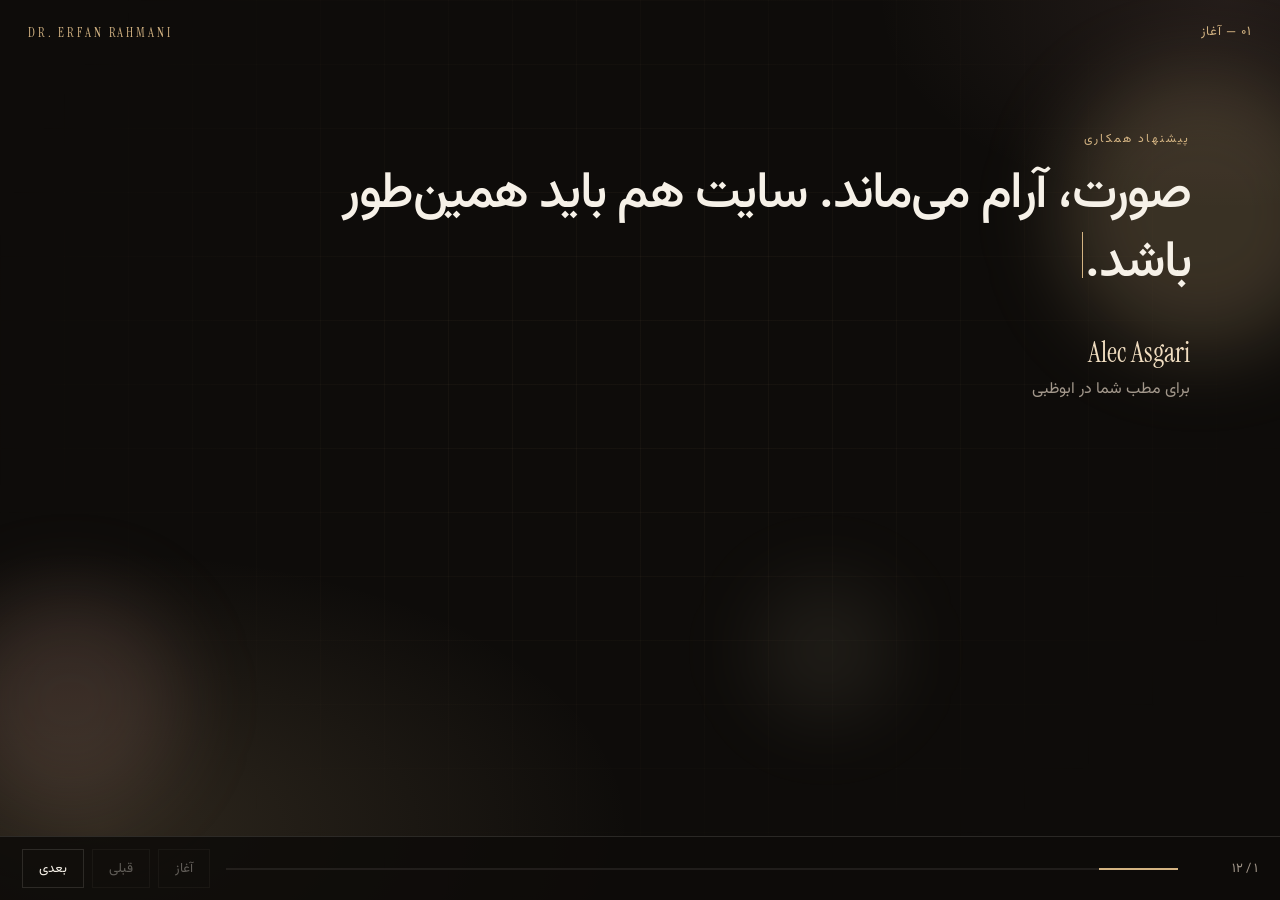
==== index.html @ 707d3f75 "Add the interactive proposal for Dr. Erfan Rahmani." ====
<!DOCTYPE html>
<html lang="fa" dir="rtl">
  <head>
    <meta charset="UTF-8" />
    <meta name="viewport" content="width=device-width, initial-scale=1, viewport-fit=cover" />
    <meta name="robots" content="noindex, nofollow" />
    <title>پیشنهاد همکاری — دکتر عرفان رحمانی</title>
    <link rel="preconnect" href="https://fonts.googleapis.com" />
    <link rel="preconnect" href="https://fonts.gstatic.com" crossorigin />
    <link
      href="https://fonts.googleapis.com/css2?family=Instrument+Serif&family=Vazirmatn:wght@400;500;600;700&display=swap"
      rel="stylesheet"
    />
    <link rel="stylesheet" href="./css/app.css?v=1" />
  </head>
  <body>
    <main id="deck" class="is-on">
      <div class="orbs" aria-hidden="true"><span></span><span></span><span></span></div>

      <header class="topbar">
        <div id="chapter">۰۱ — آغاز</div>
        <div class="wordmark latin">Dr. Erfan Rahmani</div>
      </header>

      <article class="slide is-active" data-kicker="۰۱ — آغاز">
        <div class="welcome">
          <p class="eyebrow rise">پیشنهاد همکاری</p>
          <h2
            data-type
            data-full="صورت، آرام می‌ماند. سایت هم باید همین‌طور باشد."
          ></h2>
          <p
            class="lede"
            data-type
            data-full="این نامه برای دکتر عرفان رحمانی است. پزشکی در ابوظبی که نتیجه را طبیعی می‌خواهد؛ چهره‌ای که هنوز مال خود بیمار است."
          ></p>
          <div class="sign rise">
            <p><span class="latin">Alec Asgari</span></p>
            <p>برای مطب شما در ابوظبی</p>
          </div>
        </div>
      </article>

      <article class="slide" data-kicker="۰۲ — شما">
        <div class="grid-2">
          <div>
            <p class="eyebrow rise">درک ما</p>
            <h2 class="rise">بیمار اول شخص را می‌بیند، بعد درمان را.</h2>
            <p class="lede rise">
              برند، نام خود شماست. اندولیفت، دقت دست، و نتیجه‌ای که اغراق ندارد.
              مخاطب ساکن ابوظبی است. انگلیسی می‌خواند، و خیلی‌ها دوست دارند عربی ببینند.
              هر دو باید حس کنند وارد مطب شده‌اند، نه یک فهرست درمان.
            </p>
          </div>
          <div class="portrait rise">
            <div class="portrait-ring" aria-hidden="true"></div>
            <div class="portrait-card">
              <span class="latin">Aesthetic Physician</span>
              <strong>ابوظبی</strong>
              <p>نتیجهٔ طبیعی، مشاورهٔ شخصی، و وقتی که بیمار آماده است.</p>
            </div>
          </div>
        </div>
      </article>

      <article class="slide" data-kicker="۰۳ — امروز">
        <p class="eyebrow rise">وضع امروز</p>
        <h2 class="rise">سایت از خود شما عقب است.</h2>
        <p class="lede rise">مطب‌تان آرام است. صفحهٔ اول این آرامش را منتقل نمی‌کند.</p>
        <div class="icon-row">
          <article class="icon-card rise">
            <div class="ico-well">
              <svg viewBox="0 0 24 24"><path d="M4 6h16M4 12h10M4 18h13"/></svg>
            </div>
            <h3>خواندن سخت است</h3>
            <p>نوشته‌ها روی زمینهٔ تیره گم می‌شوند. بیمار قبل از آنکه شما را بشناسد، خسته می‌شود.</p>
          </article>
          <article class="icon-card rise">
            <div class="ico-well">
              <svg viewBox="0 0 24 24"><path d="M12 3l2.1 4.3 4.7.7-3.4 3.3.8 4.7L12 13.8 7.8 16l.8-4.7L5.2 8l4.7-.7z"/></svg>
            </div>
            <h3>اعتماد دیر می‌آید</h3>
            <p>تحصیل، تجربه و عکس نتیجه در سایت هست، ولی در یک نگاه جمع نمی‌شود.</p>
          </article>
          <article class="icon-card rise">
            <div class="ico-well">
              <svg viewBox="0 0 24 24"><path d="M8 4h8v3a4 4 0 0 1-8 0z"/><path d="M6 20h12M8 11l-2 9M16 11l2 9"/></svg>
            </div>
            <h3>نوبت مسیر روشنی ندارد</h3>
            <p>تماس، واتساپ و فرم هر کدام جدا ایستاده‌اند. بیمار باید حدس بزند از کجا شروع کند.</p>
          </article>
        </div>
      </article>

      <article class="slide" data-kicker="۰۴ — سی ثانیه">
        <p class="eyebrow rise">مسیر بیمار</p>
        <h2 class="rise">سی ثانیهٔ اول باید به یک کار ختم شود.</h2>
        <p class="lede rise">دیدن شما، آرام شدن، و بعد یک راه روشن برای حرف زدن.</p>
        <ol class="journey">
          <li class="rise"><b>۰۱</b><span>چهره و نام شما</span></li>
          <li class="rise"><b>۰۲</b><span>حس دقت و نتیجهٔ طبیعی</span></li>
          <li class="rise"><b>۰۳</b><span>واتساپ یا فرم، هر کدام که راحت‌تر است</span></li>
        </ol>
      </article>

      <article class="slide" data-kicker="۰۵ — دو در">
        <div class="grid-2">
          <div>
            <p class="eyebrow rise">رزرو</p>
            <h2 class="rise">دو در، یک مقصد.</h2>
            <p class="lede rise">
              در ابوظبی بعضی‌ها همان لحظه در واتساپ می‌نویسند. بعضی‌ها فرم را ترجیح می‌دهند.
              هر دو می‌ماند. هر دو به شما می‌رسد. شماره یکی است.
            </p>
            <p class="phone latin rise">+971 50 911 7732</p>
          </div>
          <div class="chat-panel rise">
            <div class="chat-head"><span class="pulse"></span> واتساپ مطب</div>
            <div class="chat">
              <div class="bubble" data-chat data-full="سلام. برای مشاورهٔ اندولیفت وقت می‌خواهم."></div>
              <div class="bubble me" data-chat data-full="خوش آمدید. نزدیک‌ترین زمان را با شما هماهنگ می‌کنیم."></div>
            </div>
          </div>
        </div>
      </article>

      <article class="slide" data-kicker="۰۶ — حفظ">
        <p class="eyebrow rise">احتیاط</p>
        <h2 class="rise">آنچه گوگل از شما می‌شناسد، دست نمی‌خورد.</h2>
        <p class="lede rise">
          برای دیده شدن در جستجو هزینه شده است. آدرس صفحه‌ها، تیترها و متن درمان‌ها همان می‌مانند.
          ما اتاق را تازه می‌کنیم، تابلو را نه. اگر جایی لازم باشد کلمه‌ای عوض شود، فقط با تیم جستجوی شما.
        </p>
        <div class="keep">
          <div class="rise"><b>می‌ماند</b><span>آدرس‌ها، عنوان درمان‌ها، متن علمی صفحات</span></div>
          <div class="rise"><b>عوض می‌شود</b><span>حس صفحه، مسیر نوبت، عکس، و آرامش خواندن</span></div>
        </div>
      </article>

      <article class="slide" data-kicker="۰۷ — توجه">
        <p class="eyebrow rise">پکیج امضا</p>
        <h2 class="rise">وقت این پروژه کجا می‌رود.</h2>
        <p class="lede rise">این نمودار بیمار نیست. تقسیم توجه ما در پیشنهاد هجده‌هزار درهم است.</p>
        <div class="bars">
          <div class="bar-row rise">
            <span>آرامش صفحهٔ اول</span>
            <div class="track"><i style="--w: 32%"></i></div>
            <b>۳۲٪</b>
          </div>
          <div class="bar-row rise">
            <span>راه نوبت</span>
            <div class="track"><i style="--w: 26%"></i></div>
            <b>۲۶٪</b>
          </div>
          <div class="bar-row rise">
            <span>اعتماد و گالری</span>
            <div class="track"><i style="--w: 24%"></i></div>
            <b>۲۴٪</b>
          </div>
          <div class="bar-row rise">
            <span>عربیِ صفحات تصمیم</span>
            <div class="track"><i style="--w: 18%"></i></div>
            <b>۱۸٪</b>
          </div>
        </div>
      </article>

      <article class="slide" data-kicker="۰۸ — سه راه">
        <p class="eyebrow rise">انتخاب</p>
        <h2 class="rise">سه سطح. یکی را برای شما مناسب می‌دانیم.</h2>
        <div class="pkgs">
          <article class="pkg rise">
            <span class="pkg-name">حضور</span>
            <b class="latin" data-count="8000">۰</b>
            <small>درهم</small>
            <p>صفحه خوانا می‌شود و نوبت از همان نگاه اول شروع می‌شود. فقط انگلیسی. حدود دو هفته.</p>
          </article>
          <article class="pkg featured rise">
            <span class="pkg-flag">پیشنهاد ما</span>
            <span class="pkg-name">امضا</span>
            <b class="latin" data-count="18000">۰</b>
            <small>درهم</small>
            <p>برند شخصی شما، عربی برای جایی که بیمار تصمیم می‌گیرد، گالری، و راه روشن نوبت. چهار تا پنج هفته.</p>
          </article>
          <article class="pkg rise">
            <span class="pkg-name">مجموعه</span>
            <b class="latin" data-count="26000">۰</b>
            <small>درهم</small>
            <p>همان امضا، گسترده روی درمان‌های بیشتر و همراهی طولانی‌تر. هفت تا هشت هفته.</p>
          </article>
        </div>
      </article>

      <article class="slide" data-kicker="۰۹ — امضا">
        <p class="eyebrow rise">هجده هزار درهم</p>
        <h2 class="rise">در امضا، بیمار شما را کامل‌تر می‌بیند.</h2>
        <ul class="list">
          <li class="rise">صفحهٔ اول: صورت شما کنار یک دعوت آرام به مشاوره.</li>
          <li class="rise">صفحهٔ درباره، با همان اعتبارهایی که هست؛ فقط خوانا و در یک نگاه.</li>
          <li class="rise">گالری قبل و بعد، بزرگ، محترمانه، با یادآوری که نتیجه برای هر چهره فرق دارد.</li>
          <li class="rise">واتساپ با پیام آماده، و فرم نوبت. شمارهٔ واحد مطب.</li>
          <li class="rise">نسخهٔ عربی برای خانه، درباره، تماس، نوبت و گالری.</li>
          <li class="rise">ده درمان اصلی، با دعوت به مشاوره. متن علمی‌شان دست نمی‌خورد.</li>
        </ul>
      </article>

      <article class="slide" data-kicker="۱۰ — زمان">
        <p class="eyebrow rise">اگر امضا را انتخاب کنید</p>
        <h2 class="rise">چهار هفته، آرام و قابل دیدن.</h2>
        <ol class="weeks">
          <li class="rise"><b>هفتهٔ یک</b><span>حس کلی و صفحهٔ اول</span></li>
          <li class="rise"><b>هفتهٔ دو</b><span>نوبت، تماس، و نشانه‌های اعتماد</span></li>
          <li class="rise"><b>هفتهٔ سه</b><span>گالری و درمان‌های اصلی</span></li>
          <li class="rise"><b>هفتهٔ چهار</b><span>عربی، و مرور با خود شما</span></li>
        </ol>
        <p class="pay rise">پرداخت: چهل درصد در آغاز، چهل درصد وقتی صفحهٔ اول را پسندیدید، بیست درصد پیش از انتشار.</p>
      </article>

      <article class="slide" data-kicker="۱۱ — قدم بعد">
        <div class="close">
          <p class="eyebrow rise">قدم بعد</p>
          <h2
            data-type
            data-full="اگر موافقید، از صفحهٔ اول شروع می‌کنیم."
          ></h2>
          <p class="lede rise">
            برای بخش اعتماد، متن مجوز و آدرس دقیق ساختمان را شما می‌دهید تا کلمه‌ای از خودمان نسازیم.
            نسخهٔ عربی را هم پیش از آنکه در جستجو دیده شود، با تیم شما هماهنگ می‌کنیم.
          </p>
          <div class="sign rise">
            <p><span class="latin">Alec Asgari</span></p>
            <p>منتظر انتخاب شما میان حضور، امضا، یا مجموعه.</p>
          </div>
        </div>
      </article>

      <article class="slide slide-thanks" data-kicker="۱۲ — سپاس">
        <div class="thanks">
          <span class="orbit" aria-hidden="true"></span>
          <span class="orbit orbit-2" aria-hidden="true"></span>
          <div class="thanks-copy">
            <div class="wordmark latin">Dr. Erfan Rahmani</div>
            <h2>سپاس از وقتتان.</h2>
            <p class="lede">ابوظبی</p>
          </div>
        </div>
      </article>

      <div class="footer-bar">
        <span class="page-num" id="page-num">۱ / ۱۲</span>
        <div class="progress"><i id="progress-fill"></i></div>
        <div class="nav">
          <button type="button" id="home" aria-label="بازگشت به آغاز">آغاز</button>
          <button type="button" id="prev" aria-label="قبلی">قبلی</button>
          <button type="button" id="next" aria-label="بعدی">بعدی</button>
        </div>
      </div>
    </main>
    <script src="./js/app.js?v=1"></script>
  </body>
</html>
---- css/app.css ----
:root {
  --bg: #0e0c0a;
  --ink: #f6f1e8;
  --muted: #a3988c;
  --line: rgba(246, 241, 232, 0.12);
  --gold: #d4b483;
  --gold-2: #f0ddc0;
  --gold-dim: rgba(212, 180, 131, 0.16);
  --ease: cubic-bezier(0.22, 1, 0.36, 1);
}

* { box-sizing: border-box; }

html, body {
  margin: 0;
  height: 100%;
  height: 100dvh;
  overflow: hidden;
  background: var(--bg);
  color: var(--ink);
  font-family: Vazirmatn, system-ui, sans-serif;
  direction: rtl;
}

body {
  background:
    radial-gradient(880px 460px at 8% 92%, rgba(212, 180, 131, 0.16), transparent 60%),
    radial-gradient(640px 380px at 96% 0%, rgba(196, 148, 138, 0.12), transparent 55%),
    var(--bg);
}

body::before {
  content: "";
  position: fixed;
  inset: 0;
  pointer-events: none;
  background-image:
    linear-gradient(rgba(212, 180, 131, 0.045) 1px, transparent 1px),
    linear-gradient(90deg, rgba(212, 180, 131, 0.045) 1px, transparent 1px);
  background-size: 64px 64px;
  mask-image: radial-gradient(ellipse at 50% 40%, #000 20%, transparent 75%);
}

.latin {
  font-family: "Instrument Serif", Georgia, serif;
  direction: ltr;
  unicode-bidi: isolate;
  letter-spacing: 0;
}

.orbs { position: fixed; inset: 0; pointer-events: none; overflow: hidden; }
.orbs span {
  position: absolute;
  border-radius: 50%;
  filter: blur(40px);
  animation: float 16s var(--ease) infinite;
}
.orbs span:nth-child(1) { width: 280px; height: 280px; right: -60px; top: 8%; background: rgba(212, 180, 131, 0.22); }
.orbs span:nth-child(2) { width: 220px; height: 220px; left: -40px; bottom: 10%; background: rgba(196, 148, 138, 0.16); animation-delay: -6s; }
.orbs span:nth-child(3) { width: 140px; height: 140px; right: 30%; bottom: 20%; background: rgba(240, 221, 192, 0.08); animation-delay: -11s; }

@keyframes float {
  50% { transform: translateY(-22px) scale(1.05); }
}

.topbar, .footer-bar, .slide { position: relative; z-index: 1; }

.topbar {
  height: 64px;
  display: flex;
  align-items: center;
  justify-content: space-between;
  padding: 0 28px;
  color: var(--gold);
  font-size: 13px;
  letter-spacing: 0.08em;
}

.wordmark { letter-spacing: 0.22em; text-transform: uppercase; font-size: 13px; }

.slide {
  display: none;
  height: calc(100dvh - 128px);
  overflow: auto;
  padding: 12px 7vw 28px;
}

.slide.is-active { display: block; animation: enter 0.7s var(--ease); }

@keyframes enter {
  from { opacity: 0; transform: translateY(18px); }
  to { opacity: 1; transform: none; }
}

h2 {
  margin: 0 0 14px;
  font-family: Vazirmatn, sans-serif;
  font-weight: 500;
  font-size: clamp(28px, 4vw, 52px);
  line-height: 1.35;
  letter-spacing: -0.03em;
}

.lede { margin: 0; max-width: 46rem; color: var(--muted); font-size: 18px; line-height: 1.9; }
.eyebrow { margin: 0 0 12px; color: var(--gold); letter-spacing: 0.18em; font-size: 12px; }

.rise { opacity: 0; transform: translateY(16px); }
.slide.is-active .rise { animation: rise 0.8s var(--ease) forwards; }
.slide.is-active .rise:nth-child(2) { animation-delay: 0.08s; }
.slide.is-active .icon-card:nth-child(2),
.slide.is-active .pkg:nth-child(2),
.slide.is-active .weeks li:nth-child(2),
.slide.is-active .list li:nth-child(2),
.slide.is-active .journey li:nth-child(2) { animation-delay: 0.12s; }
.slide.is-active .icon-card:nth-child(3),
.slide.is-active .pkg:nth-child(3),
.slide.is-active .weeks li:nth-child(3),
.slide.is-active .list li:nth-child(3),
.slide.is-active .journey li:nth-child(3),
.slide.is-active .bar-row:nth-child(3) { animation-delay: 0.22s; }
.slide.is-active .list li:nth-child(4),
.slide.is-active .weeks li:nth-child(4),
.slide.is-active .bar-row:nth-child(4) { animation-delay: 0.32s; }
.slide.is-active .list li:nth-child(5) { animation-delay: 0.4s; }
.slide.is-active .list li:nth-child(6) { animation-delay: 0.48s; }

@keyframes rise {
  to { opacity: 1; transform: none; }
}

.is-typing::after {
  content: "";
  display: inline-block;
  width: 1px;
  height: 0.9em;
  margin-right: 2px;
  background: var(--gold);
  animation: blink 0.9s steps(1) infinite;
  vertical-align: -2px;
}

@keyframes blink { 50% { opacity: 0; } }

.welcome, .close { max-width: 920px; padding-top: 6vh; }
.sign { margin-top: 36px; color: var(--muted); }
.sign p { margin: 0 0 6px; }
.sign .latin { color: var(--gold-2); font-size: 28px; }

.grid-2 {
  display: grid;
  grid-template-columns: 1.2fr 0.8fr;
  gap: 48px;
  align-items: center;
  min-height: 70%;
}

.portrait { position: relative; min-height: 320px; display: grid; place-items: center; }
.portrait-ring {
  position: absolute;
  width: 280px;
  height: 280px;
  border-radius: 50%;
  border: 1px solid rgba(212, 180, 131, 0.45);
  animation: spin 22s linear infinite;
}
.portrait-ring::after {
  content: "";
  position: absolute;
  inset: 18px;
  border-radius: 50%;
  border: 1px dashed rgba(212, 180, 131, 0.35);
}
@keyframes spin { to { transform: rotate(360deg); } }

.portrait-card {
  width: min(280px, 100%);
  padding: 28px;
  border: 1px solid var(--line);
  background: rgba(20, 16, 13, 0.72);
  text-align: center;
}
.portrait-card .latin { color: var(--gold); letter-spacing: 0.14em; font-size: 18px; }
.portrait-card strong { display: block; margin: 10px 0; font-size: 28px; font-weight: 500; }
.portrait-card p { margin: 0; color: var(--muted); line-height: 1.8; }

.icon-row, .pkgs {
  display: grid;
  grid-template-columns: repeat(3, 1fr);
  gap: 18px;
  margin-top: 28px;
}

.icon-card, .pkg {
  padding: 22px;
  border: 1px solid var(--line);
  background: rgba(255, 255, 255, 0.02);
  min-height: 210px;
}

.icon-card h3, .pkg p { margin: 10px 0 0; }
.icon-card p, .pkg p { color: var(--muted); line-height: 1.8; font-size: 15px; }

.ico-well {
  width: 46px;
  height: 46px;
  display: grid;
  place-items: center;
  border-radius: 50%;
  background: var(--gold-dim);
  animation: pulse-soft 3.6s var(--ease) infinite;
}
.ico-well svg { width: 22px; height: 22px; fill: none; stroke: var(--gold-2); stroke-width: 1.4; }

@keyframes pulse-soft {
  50% { transform: translateY(-4px); }
}

.journey, .weeks {
  list-style: none;
  margin: 36px 0 0;
  padding: 0;
  display: grid;
  gap: 16px;
}
.journey { grid-template-columns: repeat(3, 1fr); }
.journey li, .weeks li {
  display: flex;
  gap: 16px;
  align-items: center;
  padding: 18px 0;
  border-top: 1px solid var(--line);
}
.journey b, .weeks b { color: var(--gold); font-weight: 500; min-width: 5.5rem; }
.weeks { max-width: 640px; }
.pay { margin-top: 28px; color: var(--gold-2); }

.phone {
  margin-top: 28px;
  font-size: clamp(32px, 4vw, 48px);
  color: var(--gold-2);
}

.chat-panel {
  border: 1px solid var(--line);
  background: rgba(16, 13, 11, 0.8);
  padding: 18px;
  min-height: 280px;
}
.chat-head { display: flex; gap: 8px; align-items: center; color: var(--gold); margin-bottom: 18px; }
.pulse {
  width: 8px; height: 8px; border-radius: 50%; background: #8fba8a;
  box-shadow: 0 0 0 0 rgba(143, 186, 138, 0.7);
  animation: ping 1.8s infinite;
}
@keyframes ping {
  70% { box-shadow: 0 0 0 8px transparent; }
}
.bubble {
  max-width: 90%;
  margin: 10px 0;
  padding: 12px 14px;
  border-radius: 14px 14px 4px 14px;
  background: rgba(246, 241, 232, 0.06);
  line-height: 1.7;
  opacity: 0;
}
.bubble.me { margin-right: auto; margin-left: 0; background: var(--gold-dim); border-radius: 14px 14px 14px 4px; }
.bubble.is-on { opacity: 1; }

.keep { display: grid; grid-template-columns: 1fr 1fr; gap: 18px; margin-top: 32px; }
.keep div { padding: 22px; border: 1px solid var(--line); }
.keep b { display: block; color: var(--gold); margin-bottom: 8px; }
.keep span { color: var(--muted); line-height: 1.8; }

.bars { margin-top: 28px; display: grid; gap: 16px; max-width: 760px; }
.bar-row { display: grid; grid-template-columns: 160px 1fr 52px; gap: 12px; align-items: center; }
.track { height: 3px; background: rgba(246, 241, 232, 0.08); }
.track i {
  display: block;
  height: 100%;
  width: 0;
  background: linear-gradient(90deg, var(--gold), var(--gold-2));
}
.slide.is-active .track i { width: var(--w); transition: width 1.2s var(--ease) 0.2s; }
.bar-row b { color: var(--gold-2); font-weight: 500; }

.pkg { position: relative; text-align: center; }
.pkg b { display: block; margin-top: 12px; font-size: 42px; font-weight: 400; color: var(--gold-2); }
.pkg small { color: var(--muted); }
.pkg-name { letter-spacing: 0.16em; color: var(--gold); font-size: 13px; }
.pkg.featured {
  border-color: rgba(212, 180, 131, 0.7);
  background: rgba(212, 180, 131, 0.06);
  transform: translateY(-8px);
}
.slide.is-active .pkg.featured { animation: rise 0.8s var(--ease) forwards, glow 3.4s var(--ease) 0.8s infinite; }
@keyframes glow {
  50% { box-shadow: 0 0 0 1px rgba(212, 180, 131, 0.35), 0 20px 60px rgba(212, 180, 131, 0.08); }
}
.pkg-flag {
  position: absolute;
  top: -12px;
  left: 50%;
  transform: translateX(-50%);
  background: var(--gold);
  color: #1a140e;
  font-size: 12px;
  padding: 4px 10px;
  letter-spacing: 0.08em;
}

.list { margin: 22px 0 0; padding: 0; list-style: none; max-width: 720px; }
.list li {
  padding: 14px 0 14px 0;
  border-bottom: 1px solid var(--line);
  line-height: 1.8;
}

.slide-thanks { display: none; }
.slide-thanks.is-active { display: grid; place-items: center; }
.thanks { position: relative; width: 280px; height: 280px; display: grid; place-items: center; text-align: center; }
.orbit {
  position: absolute;
  inset: 0;
  border-radius: 50%;
  border: 1px solid rgba(212, 180, 131, 0.45);
  animation: spin 18s linear infinite;
}
.orbit-2 { inset: 24px; animation-duration: 12s; animation-direction: reverse; border-style: dashed; }
.thanks h2 { font-family: "Instrument Serif", Georgia, serif; font-weight: 400; font-size: 48px; }

.footer-bar {
  position: fixed;
  left: 0; right: 0; bottom: 0;
  z-index: 5;
  height: 64px;
  display: grid;
  grid-template-columns: auto 1fr auto;
  gap: 16px;
  align-items: center;
  padding: 0 22px;
  background: rgba(14, 12, 10, 0.88);
  border-top: 1px solid var(--line);
}
.page-num { color: var(--muted); font-size: 13px; min-width: 64px; }
.progress { height: 2px; background: rgba(246, 241, 232, 0.08); }
.progress i { display: block; height: 100%; width: 0; background: var(--gold); transition: width 0.45s var(--ease); }
.nav { display: flex; gap: 8px; }
.nav button {
  appearance: none;
  border: 1px solid var(--line);
  background: transparent;
  color: var(--ink);
  font-family: inherit;
  padding: 8px 16px;
  cursor: pointer;
}
.nav button:hover:not(:disabled) { border-color: var(--gold); color: var(--gold-2); }
.nav button:disabled { opacity: 0.35; cursor: default; }

@media (max-width: 860px) {
  .slide { padding: 8px 20px 24px; }
  .grid-2, .icon-row, .pkgs, .journey, .keep, .bar-row { grid-template-columns: 1fr; }
  .pkg.featured, .slide.is-active .pkg.featured { transform: none; }
  .portrait { min-height: 240px; }
  h2 { font-size: 30px; }
  .bar-row b { justify-self: start; }
}

@media (prefers-reduced-motion: reduce) {
  *, *::before, *::after {
    animation: none !important;
    transition: none !important;
  }
  .rise { opacity: 1; transform: none; }
  .track i { width: var(--w); }
}
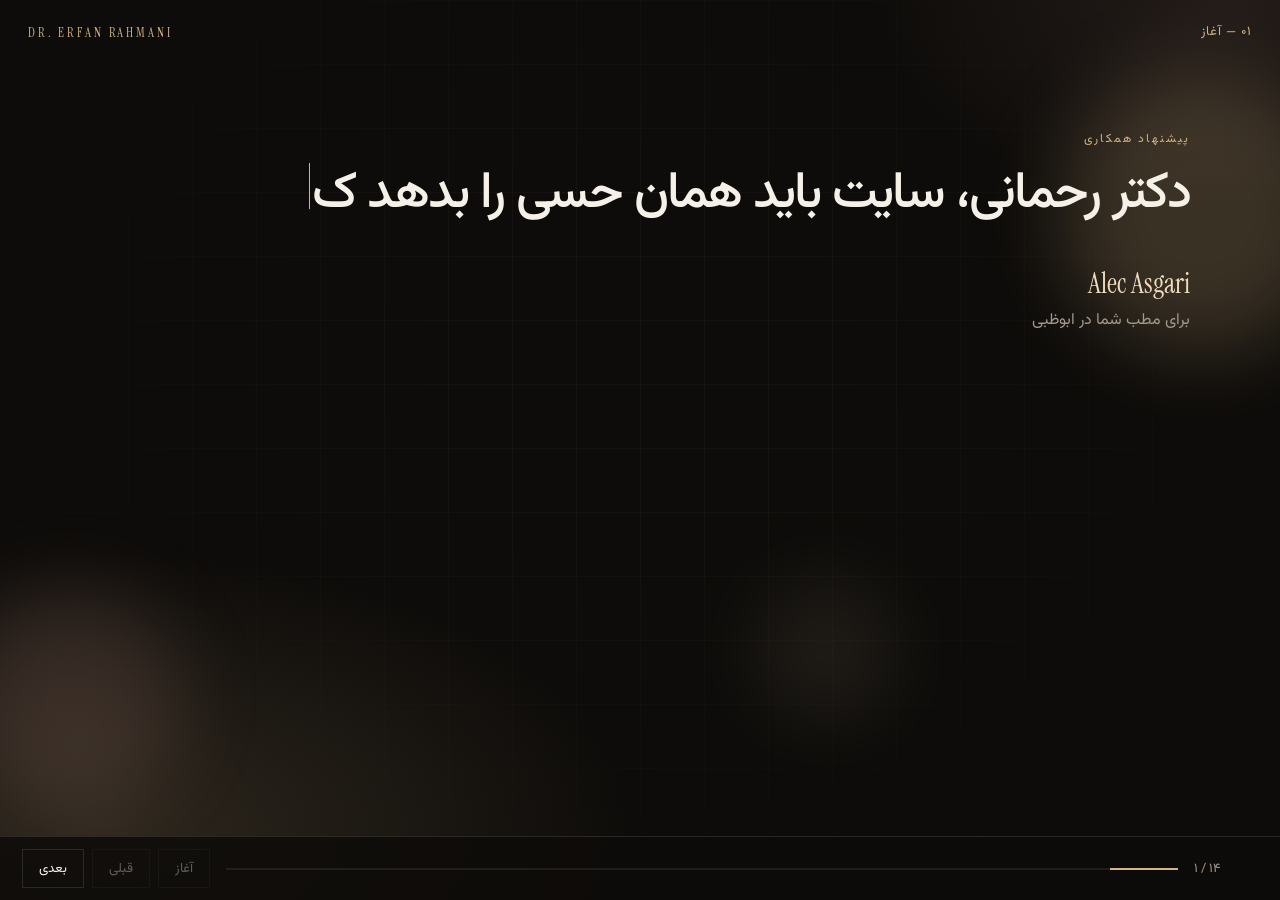
==== commit b53fa7a5: "Rewrite the proposal in plainer Persian and spell out each package." ====
--- a/index.html
+++ b/index.html
@@ -11,7 +11,7 @@
       href="https://fonts.googleapis.com/css2?family=Instrument+Serif&family=Vazirmatn:wght@400;500;600;700&display=swap"
       rel="stylesheet"
     />
-    <link rel="stylesheet" href="./css/app.css?v=1" />
+    <link rel="stylesheet" href="./css/app.css?v=3" />
   </head>
   <body>
     <main id="deck" class="is-on">
@@ -25,15 +25,8 @@
       <article class="slide is-active" data-kicker="۰۱ — آغاز">
         <div class="welcome">
           <p class="eyebrow rise">پیشنهاد همکاری</p>
-          <h2
-            data-type
-            data-full="صورت، آرام می‌ماند. سایت هم باید همین‌طور باشد."
-          ></h2>
-          <p
-            class="lede"
-            data-type
-            data-full="این نامه برای دکتر عرفان رحمانی است. پزشکی در ابوظبی که نتیجه را طبیعی می‌خواهد؛ چهره‌ای که هنوز مال خود بیمار است."
-          ></p>
+          <h2 data-type data-full="دکتر رحمانی، سایت باید همان حسی را بدهد که بیمار در مطب می‌گیرد."></h2>
+          <p class="lede" data-type data-full="سایت را صفحه به صفحه دیدیم. کار می‌کند، ولی آرام و دقیق نیست. این پیشنهاد برای این است که بیمار شما را زود بشناسد و برای نوبت سردرگم نشود."></p>
           <div class="sign rise">
             <p><span class="latin">Alec Asgari</span></p>
             <p>برای مطب شما در ابوظبی</p>
@@ -41,191 +34,229 @@
         </div>
       </article>
 
-      <article class="slide" data-kicker="۰۲ — شما">
+      <article class="slide" data-kicker="۰۲ — خواندن">
+        <p class="eyebrow rise">مشکل اول</p>
+        <h2 class="rise">بیمار برای خواندن سایت باید زور بزند.</h2>
+        <p class="lede rise">
+          صفحهٔ اول زمینهٔ سیاه دارد و نوشته‌ها سرمه‌ای تیره هستند. اسم شما، توضیح کارتان، نظر بیماران و سؤال‌های پرتکرار تقریباً دیده نمی‌شوند. منوی بالا هم موقع پایین رفتن صفحه شفاف می‌شود و روی متن می‌افتد.
+        </p>
+        <div class="split rise">
+          <div><b>نتیجه برای بیمار</b><span>قبل از اینکه بفهمد شما که هستید، صفحه را می‌بندد.</span></div>
+          <div><b>کاری که می‌کنیم</b><span>نوشته را روشن و خوانا می‌کنیم، بدون اینکه جملهٔ صفحه‌ها را از نو بنویسیم.</span></div>
+        </div>
+      </article>
+
+      <article class="slide" data-kicker="۰۳ — حس سایت">
+        <p class="eyebrow rise">مشکل دوم</p>
+        <h2 class="rise">سایت شبیه مطب شما نیست.</h2>
+        <p class="lede rise">
+          خیلی از بخش‌ها از یک قالب آمادهٔ پزشکی آمده‌اند. آیکون درمان‌ها عمومی است و به کار شما ربطی ندارد. کنار عکس واقعی‌تان، عکس استوک سرنگ و صورت هم هست. اسم مطب، شماره و ایمیل هم یکدست نیستند.
+        </p>
+        <div class="icon-row">
+          <article class="icon-card rise">
+            <div class="ico-well"><svg viewBox="0 0 24 24"><circle cx="12" cy="12" r="8"/><path d="M12 8v4l3 2"/></svg></div>
+            <h3>قالب آماده</h3>
+            <p>بیمار فرق شما را با یک کلینیک عمومی نمی‌فهمد.</p>
+          </article>
+          <article class="icon-card rise">
+            <div class="ico-well"><svg viewBox="0 0 24 24"><rect x="4" y="5" width="16" height="14" rx="2"/><path d="M8 10h8M8 14h5"/></svg></div>
+            <h3>عکس‌های قاطی</h3>
+            <p>عکس خودتان هست، ولی کنارش تصویر آمادهٔ اینترنت هم هست.</p>
+          </article>
+          <article class="icon-card rise">
+            <div class="ico-well"><svg viewBox="0 0 24 24"><path d="M12 12a4 4 0 1 0-4-4 4 4 0 0 0 4 4z"/><path d="M4 20c1.5-3.2 4-5 8-5s6.5 1.8 8 5"/></svg></div>
+            <h3>یک نام، یک شماره</h3>
+            <p>برند باید فقط نام شما باشد، با همان شمارهٔ مطب.</p>
+          </article>
+        </div>
+      </article>
+
+      <article class="slide" data-kicker="۰۴ — نوبت">
+        <p class="eyebrow rise">مشکل سوم</p>
+        <h2 class="rise">گرفتن نوبت از چیزی که باید باشد سخت‌تر است.</h2>
+        <p class="lede rise">
+          دکمهٔ اصلی صفحهٔ اول «دربارهٔ ما» است، نه نوبت. فرمی که بالای صفحه است فقط اسم و شماره می‌گیرد و نمی‌پرسد بیمار برای چه درمانی آمده. روی موبایل دکمه‌های شناور روی صورت شما می‌افتند. بیمار باید حدس بزند از کجا شروع کند.
+        </p>
+        <ol class="journey">
+          <li class="rise"><b>الان</b><span>چند دکمه، چند مسیر، بدون اینکه معلوم باشد کدام مهم است.</span></li>
+          <li class="rise"><b>بعد</b><span>یک دعوت روشن به مشاوره، هم با فرم و هم با گفتگو.</span></li>
+        </ol>
+      </article>
+
+      <article class="slide" data-kicker="۰۵ — اعتماد">
+        <p class="eyebrow rise">مشکل چهارم</p>
+        <h2 class="rise">نتیجه و اعتماد، پشت صفحه گم شده‌اند.</h2>
+        <p class="lede rise">
+          عکس قبل و بعد کوچک است و بیشترشان از واتساپ آمده‌اند. نور و زاویه یکی نیست و توضیح کوتاهی کنارشان نیست که نتیجه برای هر چهره فرق دارد. سابقه و دقت شما در صفحهٔ درباره هست، ولی در نگاه اول جمع نمی‌شود. آدرس هم فقط نام محله است و نقشه ندارد.
+        </p>
+        <div class="split rise">
+          <div><b>بیمار می‌خواهد ببیند</b><span>کار واقعی شما، با عکس واضح و یک جملهٔ صادقانه.</span></div>
+          <div><b>الان می‌بیند</b><span>چند عکس کوچک، و اطلاعات مطب که پخش شده است.</span></div>
+        </div>
+      </article>
+
+      <article class="slide" data-kicker="۰۶ — سی ثانیه">
+        <p class="eyebrow rise">همان لحظهٔ اول</p>
+        <h2 class="rise">بیمار معمولاً با موبایل می‌آید و زیاد وقت نمی‌گذارد.</h2>
+        <p class="lede rise">
+          بین کار یا توی ماشین سایت را باز می‌کند. در همان نیم دقیقه سه چیز را می‌سنجد: این پزشک جدی است؟ نتیجه‌اش به من می‌خورد؟ الان می‌توانم با او حرف بزنم؟ اگر نوشته خوانا نباشد یا دکمهٔ اصلی دربارهٔ ما باشد، می‌رود سراغ کلینیک بعدی. صفحهٔ اول را برای همین نیم دقیقه می‌چینیم.
+        </p>
+        <ol class="journey">
+          <li class="rise"><b>۰۱</b><span>صورت و نام شما، واضح، بدون اینکه مجبور شود دنبالش بگردد.</span></li>
+          <li class="rise"><b>۰۲</b><span>یک جمله که بفهمد کار شما طبیعی است، نه یک تغییر اغراق‌شده.</span></li>
+          <li class="rise"><b>۰۳</b><span>یک راه مشخص برای حرف زدن: فرم سایت، یا ربات تلگرام.</span></li>
+        </ol>
+      </article>
+
+      <article class="slide" data-kicker="۰۷ — تلگرام">
         <div class="grid-2">
           <div>
-            <p class="eyebrow rise">درک ما</p>
-            <h2 class="rise">بیمار اول شخص را می‌بیند، بعد درمان را.</h2>
+            <p class="eyebrow rise">گفتگو با بیمار</p>
+            <h2 class="rise">یک ربات تلگرام می‌سازیم که بیمار بتواند با آن حرف بزند.</h2>
             <p class="lede rise">
-              برند، نام خود شماست. اندولیفت، دقت دست، و نتیجه‌ای که اغراق ندارد.
-              مخاطب ساکن ابوظبی است. انگلیسی می‌خواند، و خیلی‌ها دوست دارند عربی ببینند.
-              هر دو باید حس کنند وارد مطب شده‌اند، نه یک فهرست درمان.
+              بیمار درمان را می‌پرسد، اسمش را می‌گذارد و برای وقت پیام می‌دهد. گفتگو در یک جا می‌ماند، نه در چت شخصی. فرمی که روی سایت پر می‌شود هم همان لحظه به همین ربات می‌رسد و مشخصات بیمار خودکار ذخیره می‌شود تا پیگیری بعدی به حافظهٔ کسی وابسته نباشد.
             </p>
           </div>
-          <div class="portrait rise">
-            <div class="portrait-ring" aria-hidden="true"></div>
-            <div class="portrait-card">
-              <span class="latin">Aesthetic Physician</span>
-              <strong>ابوظبی</strong>
-              <p>نتیجهٔ طبیعی، مشاورهٔ شخصی، و وقتی که بیمار آماده است.</p>
+          <div class="chat-panel rise">
+            <div class="chat-head"><span class="pulse"></span> ربات مطب</div>
+            <div class="chat">
+              <div class="bubble" data-chat data-full="سلام. برای مشاورهٔ صورت وقت می‌خواهم."></div>
+              <div class="bubble me" data-chat data-full="خوش آمدید. اسم و شماره را بفرستید تا زمان را هماهنگ کنیم."></div>
+              <div class="bubble" data-chat data-full="سارا هستم. عصرها برایم بهتر است."></div>
             </div>
           </div>
         </div>
       </article>
 
-      <article class="slide" data-kicker="۰۳ — امروز">
-        <p class="eyebrow rise">وضع امروز</p>
-        <h2 class="rise">سایت از خود شما عقب است.</h2>
-        <p class="lede rise">مطب‌تان آرام است. صفحهٔ اول این آرامش را منتقل نمی‌کند.</p>
+      <article class="slide" data-kicker="۰۸ — پایهٔ کار">
+        <p class="eyebrow rise">در هر سه بسته</p>
+        <h2 class="rise">پایهٔ کار در هر سه بسته یکی است.</h2>
+        <p class="lede rise">فرق بسته‌ها در زبان، گفتگوی خودکار و مدت همراهی است. خود سایت در هر سه بسته همین‌قدر مرتب می‌شود.</p>
         <div class="icon-row">
           <article class="icon-card rise">
-            <div class="ico-well">
-              <svg viewBox="0 0 24 24"><path d="M4 6h16M4 12h10M4 18h13"/></svg>
-            </div>
-            <h3>خواندن سخت است</h3>
-            <p>نوشته‌ها روی زمینهٔ تیره گم می‌شوند. بیمار قبل از آنکه شما را بشناسد، خسته می‌شود.</p>
-          </article>
-          <article class="icon-card rise">
-            <div class="ico-well">
-              <svg viewBox="0 0 24 24"><path d="M12 3l2.1 4.3 4.7.7-3.4 3.3.8 4.7L12 13.8 7.8 16l.8-4.7L5.2 8l4.7-.7z"/></svg>
-            </div>
-            <h3>اعتماد دیر می‌آید</h3>
-            <p>تحصیل، تجربه و عکس نتیجه در سایت هست، ولی در یک نگاه جمع نمی‌شود.</p>
-          </article>
-          <article class="icon-card rise">
-            <div class="ico-well">
-              <svg viewBox="0 0 24 24"><path d="M8 4h8v3a4 4 0 0 1-8 0z"/><path d="M6 20h12M8 11l-2 9M16 11l2 9"/></svg>
-            </div>
-            <h3>نوبت مسیر روشنی ندارد</h3>
-            <p>تماس، واتساپ و فرم هر کدام جدا ایستاده‌اند. بیمار باید حدس بزند از کجا شروع کند.</p>
-          </article>
-        </div>
-      </article>
-
-      <article class="slide" data-kicker="۰۴ — سی ثانیه">
-        <p class="eyebrow rise">مسیر بیمار</p>
-        <h2 class="rise">سی ثانیهٔ اول باید به یک کار ختم شود.</h2>
-        <p class="lede rise">دیدن شما، آرام شدن، و بعد یک راه روشن برای حرف زدن.</p>
-        <ol class="journey">
-          <li class="rise"><b>۰۱</b><span>چهره و نام شما</span></li>
-          <li class="rise"><b>۰۲</b><span>حس دقت و نتیجهٔ طبیعی</span></li>
-          <li class="rise"><b>۰۳</b><span>واتساپ یا فرم، هر کدام که راحت‌تر است</span></li>
-        </ol>
-      </article>
-
-      <article class="slide" data-kicker="۰۵ — دو در">
-        <div class="grid-2">
-          <div>
-            <p class="eyebrow rise">رزرو</p>
-            <h2 class="rise">دو در، یک مقصد.</h2>
-            <p class="lede rise">
-              در ابوظبی بعضی‌ها همان لحظه در واتساپ می‌نویسند. بعضی‌ها فرم را ترجیح می‌دهند.
-              هر دو می‌ماند. هر دو به شما می‌رسد. شماره یکی است.
-            </p>
-            <p class="phone latin rise">+971 50 911 7732</p>
-          </div>
-          <div class="chat-panel rise">
-            <div class="chat-head"><span class="pulse"></span> واتساپ مطب</div>
-            <div class="chat">
-              <div class="bubble" data-chat data-full="سلام. برای مشاورهٔ اندولیفت وقت می‌خواهم."></div>
-              <div class="bubble me" data-chat data-full="خوش آمدید. نزدیک‌ترین زمان را با شما هماهنگ می‌کنیم."></div>
-            </div>
-          </div>
-        </div>
-      </article>
-
-      <article class="slide" data-kicker="۰۶ — حفظ">
-        <p class="eyebrow rise">احتیاط</p>
-        <h2 class="rise">آنچه گوگل از شما می‌شناسد، دست نمی‌خورد.</h2>
-        <p class="lede rise">
-          برای دیده شدن در جستجو هزینه شده است. آدرس صفحه‌ها، تیترها و متن درمان‌ها همان می‌مانند.
-          ما اتاق را تازه می‌کنیم، تابلو را نه. اگر جایی لازم باشد کلمه‌ای عوض شود، فقط با تیم جستجوی شما.
-        </p>
-        <div class="keep">
-          <div class="rise"><b>می‌ماند</b><span>آدرس‌ها، عنوان درمان‌ها، متن علمی صفحات</span></div>
-          <div class="rise"><b>عوض می‌شود</b><span>حس صفحه، مسیر نوبت، عکس، و آرامش خواندن</span></div>
-        </div>
-      </article>
-
-      <article class="slide" data-kicker="۰۷ — توجه">
-        <p class="eyebrow rise">پکیج امضا</p>
-        <h2 class="rise">وقت این پروژه کجا می‌رود.</h2>
-        <p class="lede rise">این نمودار بیمار نیست. تقسیم توجه ما در پیشنهاد هجده‌هزار درهم است.</p>
-        <div class="bars">
-          <div class="bar-row rise">
-            <span>آرامش صفحهٔ اول</span>
-            <div class="track"><i style="--w: 32%"></i></div>
-            <b>۳۲٪</b>
-          </div>
-          <div class="bar-row rise">
-            <span>راه نوبت</span>
-            <div class="track"><i style="--w: 26%"></i></div>
-            <b>۲۶٪</b>
-          </div>
-          <div class="bar-row rise">
-            <span>اعتماد و گالری</span>
-            <div class="track"><i style="--w: 24%"></i></div>
-            <b>۲۴٪</b>
-          </div>
-          <div class="bar-row rise">
-            <span>عربیِ صفحات تصمیم</span>
-            <div class="track"><i style="--w: 18%"></i></div>
-            <b>۱۸٪</b>
-          </div>
-        </div>
-      </article>
-
-      <article class="slide" data-kicker="۰۸ — سه راه">
+            <div class="ico-well"><svg viewBox="0 0 24 24"><path d="M4 5h16v14H4z"/><path d="M4 9h16"/></svg></div>
+            <h3>صفحات اصلی</h3>
+            <p>خانه، درباره، تماس، نوبت و گالری از نو چیده می‌شوند تا خوانا و یکدست باشند.</p>
+          </article>
+          <article class="icon-card rise">
+            <div class="ico-well"><svg viewBox="0 0 24 24"><path d="M7 4h10v16H7z"/><path d="M10 8h4M10 12h4M10 16h3"/></svg></div>
+            <h3>قالب سرویس‌ها</h3>
+            <p>همهٔ صفحات درمان یک شکل می‌گیرند، با دعوت روشن به مشاوره.</p>
+          </article>
+          <article class="icon-card rise">
+            <div class="ico-well"><svg viewBox="0 0 24 24"><path d="M5 4h14v4H5zM5 10h14v10H5z"/></svg></div>
+            <h3>قالب بلاگ</h3>
+            <p>نوشته‌ها هم با همان حس مطب دیده می‌شوند، نه با یک قالب جدا.</p>
+          </article>
+        </div>
+      </article>
+
+      <article class="slide" data-kicker="۰۹ — سه بسته">
         <p class="eyebrow rise">انتخاب</p>
-        <h2 class="rise">سه سطح. یکی را برای شما مناسب می‌دانیم.</h2>
+        <h2 class="rise">سه بسته. پیشنهاد ما وسطی است.</h2>
         <div class="pkgs">
           <article class="pkg rise">
             <span class="pkg-name">حضور</span>
             <b class="latin" data-count="8000">۰</b>
             <small>درهم</small>
-            <p>صفحه خوانا می‌شود و نوبت از همان نگاه اول شروع می‌شود. فقط انگلیسی. حدود دو هفته.</p>
+            <p>پایهٔ سایت، ربات تلگرام، ذخیرهٔ بیماران و سرعت بهتر. یک ماه همراهی رایگان، بعد ماهی ۷۵۰ درهم اگر بخواهید.</p>
           </article>
           <article class="pkg featured rise">
             <span class="pkg-flag">پیشنهاد ما</span>
             <span class="pkg-name">امضا</span>
             <b class="latin" data-count="18000">۰</b>
             <small>درهم</small>
-            <p>برند شخصی شما، عربی برای جایی که بیمار تصمیم می‌گیرد، گالری، و راه روشن نوبت. چهار تا پنج هفته.</p>
+            <p>همهٔ حضور، به‌علاوهٔ عربی صفحات اصلی، چت‌بات و واتساپ تجاری. سه ماه رایگان، بعد ماهی ۶۰۰ درهم.</p>
           </article>
           <article class="pkg rise">
             <span class="pkg-name">مجموعه</span>
             <b class="latin" data-count="26000">۰</b>
             <small>درهم</small>
-            <p>همان امضا، گسترده روی درمان‌های بیشتر و همراهی طولانی‌تر. هفت تا هشت هفته.</p>
-          </article>
-        </div>
-      </article>
-
-      <article class="slide" data-kicker="۰۹ — امضا">
-        <p class="eyebrow rise">هجده هزار درهم</p>
-        <h2 class="rise">در امضا، بیمار شما را کامل‌تر می‌بیند.</h2>
+            <p>همهٔ امضا، و عربیِ کل وبسایت. شش ماه رایگان، بعد ماهی ۵۰۰ درهم.</p>
+          </article>
+        </div>
+      </article>
+
+      <article class="slide slide-presence" data-kicker="۱۰ — حضور">
+        <div class="presence">
+          <div>
+            <p class="eyebrow rise">بستهٔ اول · ۸٬۰۰۰ درهم</p>
+            <h2 class="rise">حضور، برای اینکه سایت خوانا شود و هیچ بیماری گم نشود.</h2>
+            <p class="lede rise">صفحات اصلی، قالب سرویس‌ها و قالب بلاگ در این بسته هست. چیزی که این بسته را جدا می‌کند، نظم پیگیری و سرعت باز شدن سایت است.</p>
+          </div>
+          <div class="presence-price rise">
+            <span class="latin">8,000</span>
+            <small>درهم، یک بار</small>
+            <em>بعد از ماه اول، ماهی ۷۵۰ درهم، فقط اگر پشتیبانی را بخواهید.</em>
+          </div>
+        </div>
+        <div class="quad">
+          <article class="icon-card rise">
+            <div class="ico-well"><svg viewBox="0 0 24 24"><path d="M21 5L2 12.5l6 2 2 6 3.2-4.2L21 5z"/></svg></div>
+            <h3>فرم، مستقیم به تلگرام</h3>
+            <p>هر ثبت‌نامی که روی سایت انجام شود همان لحظه به ربات اختصاصی مطب می‌رسد.</p>
+          </article>
+          <article class="icon-card rise">
+            <div class="ico-well"><svg viewBox="0 0 24 24"><path d="M4 6h16v12H4z"/><path d="M8 10h8M8 14h5"/></svg></div>
+            <h3>فهرست بیماران</h3>
+            <p>اسم، شماره و درمان درخواستی خودکار ذخیره می‌شود تا پیگیری بعدی فراموش نشود.</p>
+          </article>
+          <article class="icon-card rise">
+            <div class="ico-well"><svg viewBox="0 0 24 24"><path d="M13 3L5 14h7l-1 7 8-11h-7z"/></svg></div>
+            <h3>سایت سریع‌تر</h3>
+            <p>عکس‌ها سبک می‌شوند و صفحه زودتر باز می‌شود، مخصوصاً روی موبایل.</p>
+          </article>
+          <article class="icon-card rise">
+            <div class="ico-well"><svg viewBox="0 0 24 24"><circle cx="12" cy="12" r="8"/><path d="M12 8v5l3 2"/></svg></div>
+            <h3>یک ماه کنار شما</h3>
+            <p>ماه اول پشتیبانی رایگان است. ادامه، فقط با درخواست خودتان و ماهی ۷۵۰ درهم.</p>
+          </article>
+        </div>
+        <div class="speed rise">
+          <span>باز شدن صفحه</span>
+          <div class="track"><i style="--w: 100%"></i></div>
+          <b>سبک‌تر</b>
+        </div>
+      </article>
+
+      <article class="slide" data-kicker="۱۱ — امضا">
+        <p class="eyebrow rise">بستهٔ دوم · ۱۸٬۰۰۰ درهم · پیشنهاد ما</p>
+        <h2 class="rise">امضا، برای بیماری که عربی حرف می‌زند و انتظار جواب سریع دارد.</h2>
+        <p class="lede rise">همهٔ کارهای بستهٔ حضور اینجاست. به‌علاوهٔ این‌ها:</p>
         <ul class="list">
-          <li class="rise">صفحهٔ اول: صورت شما کنار یک دعوت آرام به مشاوره.</li>
-          <li class="rise">صفحهٔ درباره، با همان اعتبارهایی که هست؛ فقط خوانا و در یک نگاه.</li>
-          <li class="rise">گالری قبل و بعد، بزرگ، محترمانه، با یادآوری که نتیجه برای هر چهره فرق دارد.</li>
-          <li class="rise">واتساپ با پیام آماده، و فرم نوبت. شمارهٔ واحد مطب.</li>
-          <li class="rise">نسخهٔ عربی برای خانه، درباره، تماس، نوبت و گالری.</li>
-          <li class="rise">ده درمان اصلی، با دعوت به مشاوره. متن علمی‌شان دست نمی‌خورد.</li>
+          <li class="rise">صفحات اصلی به عربی طراحی می‌شوند: خانه، درباره، تماس، نوبت و گالری. صفحات درمان و بلاگ انگلیسی می‌مانند.</li>
+          <li class="rise">یک چت‌بات هوش مصنوعی روی سایت می‌گذاریم تا سؤال سادهٔ بیمار را همان لحظه جواب بدهد و برای وقت راهنمایی کند.</li>
+          <li class="rise">واتساپ تجاری وصل می‌شود تا پیام و پیگیری، مثل برندهای معروف، خودکار برود. بیمار همان تجربه‌ای را می‌گیرد که از ارامکس، آمازون یا کرفور دیده است.</li>
+          <li class="rise">سه ماه پشتیبانی رایگان. بعد از آن، نگهداری ماهی ۶۰۰ درهم است.</li>
         </ul>
-      </article>
-
-      <article class="slide" data-kicker="۱۰ — زمان">
-        <p class="eyebrow rise">اگر امضا را انتخاب کنید</p>
-        <h2 class="rise">چهار هفته، آرام و قابل دیدن.</h2>
-        <ol class="weeks">
-          <li class="rise"><b>هفتهٔ یک</b><span>حس کلی و صفحهٔ اول</span></li>
-          <li class="rise"><b>هفتهٔ دو</b><span>نوبت، تماس، و نشانه‌های اعتماد</span></li>
-          <li class="rise"><b>هفتهٔ سه</b><span>گالری و درمان‌های اصلی</span></li>
-          <li class="rise"><b>هفتهٔ چهار</b><span>عربی، و مرور با خود شما</span></li>
-        </ol>
-        <p class="pay rise">پرداخت: چهل درصد در آغاز، چهل درصد وقتی صفحهٔ اول را پسندیدید، بیست درصد پیش از انتشار.</p>
-      </article>
-
-      <article class="slide" data-kicker="۱۱ — قدم بعد">
+        <div class="brands rise">
+          <span class="latin">Aramex</span>
+          <span class="latin">Amazon</span>
+          <span class="latin">Carrefour</span>
+        </div>
+      </article>
+
+      <article class="slide" data-kicker="۱۲ — مجموعه">
+        <p class="eyebrow rise">بستهٔ سوم · ۲۶٬۰۰۰ درهم</p>
+        <h2 class="rise">مجموعه، وقتی می‌خواهید کل سایت به عربی هم حرف بزند.</h2>
+        <p class="lede rise">همهٔ کارهای بستهٔ امضا اینجاست. فرق این بسته دو چیز است: زبان، و مدت همراهی.</p>
+        <div class="split">
+          <div class="rise"><b>عربیِ کامل</b><span>علاوه بر صفحات اصلی، درمان‌ها و نوشته‌های بلاگ هم نسخهٔ عربی می‌گیرند.</span></div>
+          <div class="rise"><b>شش ماه رایگان</b><span>بعد از این شش ماه، پشتیبانی ماهی ۵۰۰ درهم است. از دو بستهٔ دیگر سبک‌تر.</span></div>
+        </div>
+        <div class="bars">
+          <div class="bar-row rise"><span>حضور · ماه رایگان</span><div class="track"><i style="--w: 17%"></i></div><b>۱</b></div>
+          <div class="bar-row rise"><span>امضا · ماه رایگان</span><div class="track"><i style="--w: 50%"></i></div><b>۳</b></div>
+          <div class="bar-row rise"><span>مجموعه · ماه رایگان</span><div class="track"><i style="--w: 100%"></i></div><b>۶</b></div>
+        </div>
+      </article>
+
+      <article class="slide" data-kicker="۱۳ — قدم بعد">
         <div class="close">
           <p class="eyebrow rise">قدم بعد</p>
-          <h2
-            data-type
-            data-full="اگر موافقید، از صفحهٔ اول شروع می‌کنیم."
-          ></h2>
+          <h2 data-type data-full="اگر موافقید، از صفحهٔ اول و ربات تلگرام شروع می‌کنیم."></h2>
           <p class="lede rise">
-            برای بخش اعتماد، متن مجوز و آدرس دقیق ساختمان را شما می‌دهید تا کلمه‌ای از خودمان نسازیم.
-            نسخهٔ عربی را هم پیش از آنکه در جستجو دیده شود، با تیم شما هماهنگ می‌کنیم.
+            پیشنهاد ما بستهٔ امضا است. پرداخت را این‌طور می‌گذاریم: چهل درصد هنگام شروع، چهل درصد وقتی صفحهٔ اول را پسندیدید، و بیست درصد پیش از انتشار. برای آدرس دقیق و متن مجوز، نوشته را خودتان می‌دهید تا چیزی از طرف ما ساخته نشود.
           </p>
           <div class="sign rise">
             <p><span class="latin">Alec Asgari</span></p>
@@ -234,7 +265,7 @@
         </div>
       </article>
 
-      <article class="slide slide-thanks" data-kicker="۱۲ — سپاس">
+      <article class="slide slide-thanks" data-kicker="۱۴ — سپاس">
         <div class="thanks">
           <span class="orbit" aria-hidden="true"></span>
           <span class="orbit orbit-2" aria-hidden="true"></span>
@@ -247,7 +278,7 @@
       </article>
 
       <div class="footer-bar">
-        <span class="page-num" id="page-num">۱ / ۱۲</span>
+        <span class="page-num" id="page-num" dir="ltr">۱ / ۱۴</span>
         <div class="progress"><i id="progress-fill"></i></div>
         <div class="nav">
           <button type="button" id="home" aria-label="بازگشت به آغاز">آغاز</button>
@@ -256,6 +287,6 @@
         </div>
       </div>
     </main>
-    <script src="./js/app.js?v=1"></script>
+    <script src="./js/app.js?v=3"></script>
   </body>
 </html>
--- a/css/app.css
+++ b/css/app.css
@@ -123,6 +123,9 @@
 .slide.is-active .bar-row:nth-child(4) { animation-delay: 0.32s; }
 .slide.is-active .list li:nth-child(5) { animation-delay: 0.4s; }
 .slide.is-active .list li:nth-child(6) { animation-delay: 0.48s; }
+.slide.is-active .quad .icon-card:nth-child(2) { animation-delay: 0.12s; }
+.slide.is-active .quad .icon-card:nth-child(3) { animation-delay: 0.22s; }
+.slide.is-active .quad .icon-card:nth-child(4) { animation-delay: 0.32s; }
 
 @keyframes rise {
   to { opacity: 1; transform: none; }
@@ -273,7 +276,7 @@
 .keep span { color: var(--muted); line-height: 1.8; }
 
 .bars { margin-top: 28px; display: grid; gap: 16px; max-width: 760px; }
-.bar-row { display: grid; grid-template-columns: 160px 1fr 52px; gap: 12px; align-items: center; }
+.bar-row { display: grid; grid-template-columns: minmax(140px, 220px) 1fr 52px; gap: 12px; align-items: center; }
 .track { height: 3px; background: rgba(246, 241, 232, 0.08); }
 .track i {
   display: block;
@@ -329,6 +332,44 @@
 .orbit-2 { inset: 24px; animation-duration: 12s; animation-direction: reverse; border-style: dashed; }
 .thanks h2 { font-family: "Instrument Serif", Georgia, serif; font-weight: 400; font-size: 48px; }
 
+.split { display: grid; grid-template-columns: 1fr 1fr; gap: 18px; margin-top: 28px; }
+.split div { padding: 22px; border: 1px solid var(--line); background: rgba(255,255,255,0.02); }
+.split b { display: block; color: var(--gold); margin-bottom: 8px; font-weight: 500; }
+.split span { color: var(--muted); line-height: 1.8; }
+
+.journey { grid-template-columns: 1fr; }
+.journey li span { line-height: 1.8; color: var(--muted); }
+
+.quad { display: grid; grid-template-columns: 1fr 1fr; gap: 14px; margin-top: 22px; }
+.quad .icon-card { min-height: 0; }
+
+.presence {
+  display: grid;
+  grid-template-columns: 1.4fr 0.8fr;
+  gap: 28px;
+  align-items: end;
+}
+.presence-price {
+  border: 1px solid rgba(212, 180, 131, 0.55);
+  padding: 22px;
+  text-align: center;
+  background: rgba(212, 180, 131, 0.06);
+  animation: glow 3.6s var(--ease) infinite;
+}
+.presence-price .latin { display: block; font-size: 64px; color: var(--gold-2); line-height: 1; }
+.presence-price small { color: var(--gold); letter-spacing: 0.12em; }
+.presence-price em { display: block; margin-top: 12px; color: var(--muted); font-style: normal; line-height: 1.7; font-size: 14px; }
+
+.speed { display: grid; grid-template-columns: auto 1fr auto; gap: 12px; align-items: center; margin-top: 18px; color: var(--gold-2); }
+.speed .track { height: 4px; }
+
+.brands { display: flex; gap: 22px; margin-top: 22px; color: var(--gold); letter-spacing: 0.16em; font-size: 22px; }
+.brands span { animation: pulse-soft 4s var(--ease) infinite; }
+.brands span:nth-child(2) { animation-delay: -1.2s; }
+.brands span:nth-child(3) { animation-delay: -2.4s; }
+
+.slide-presence.is-active { animation: enter 0.7s var(--ease); }
+
 .footer-bar {
   position: fixed;
   left: 0; right: 0; bottom: 0;
@@ -342,7 +383,13 @@
   background: rgba(14, 12, 10, 0.88);
   border-top: 1px solid var(--line);
 }
-.page-num { color: var(--muted); font-size: 13px; min-width: 64px; }
+.page-num {
+  color: var(--muted);
+  font-size: 13px;
+  min-width: 64px;
+  direction: ltr;
+  unicode-bidi: isolate;
+}
 .progress { height: 2px; background: rgba(246, 241, 232, 0.08); }
 .progress i { display: block; height: 100%; width: 0; background: var(--gold); transition: width 0.45s var(--ease); }
 .nav { display: flex; gap: 8px; }
@@ -360,7 +407,8 @@
 
 @media (max-width: 860px) {
   .slide { padding: 8px 20px 24px; }
-  .grid-2, .icon-row, .pkgs, .journey, .keep, .bar-row { grid-template-columns: 1fr; }
+  .grid-2, .icon-row, .pkgs, .journey, .keep, .bar-row, .split, .quad, .presence, .speed { grid-template-columns: 1fr; }
+  .brands { flex-wrap: wrap; }
   .pkg.featured, .slide.is-active .pkg.featured { transform: none; }
   .portrait { min-height: 240px; }
   h2 { font-size: 30px; }
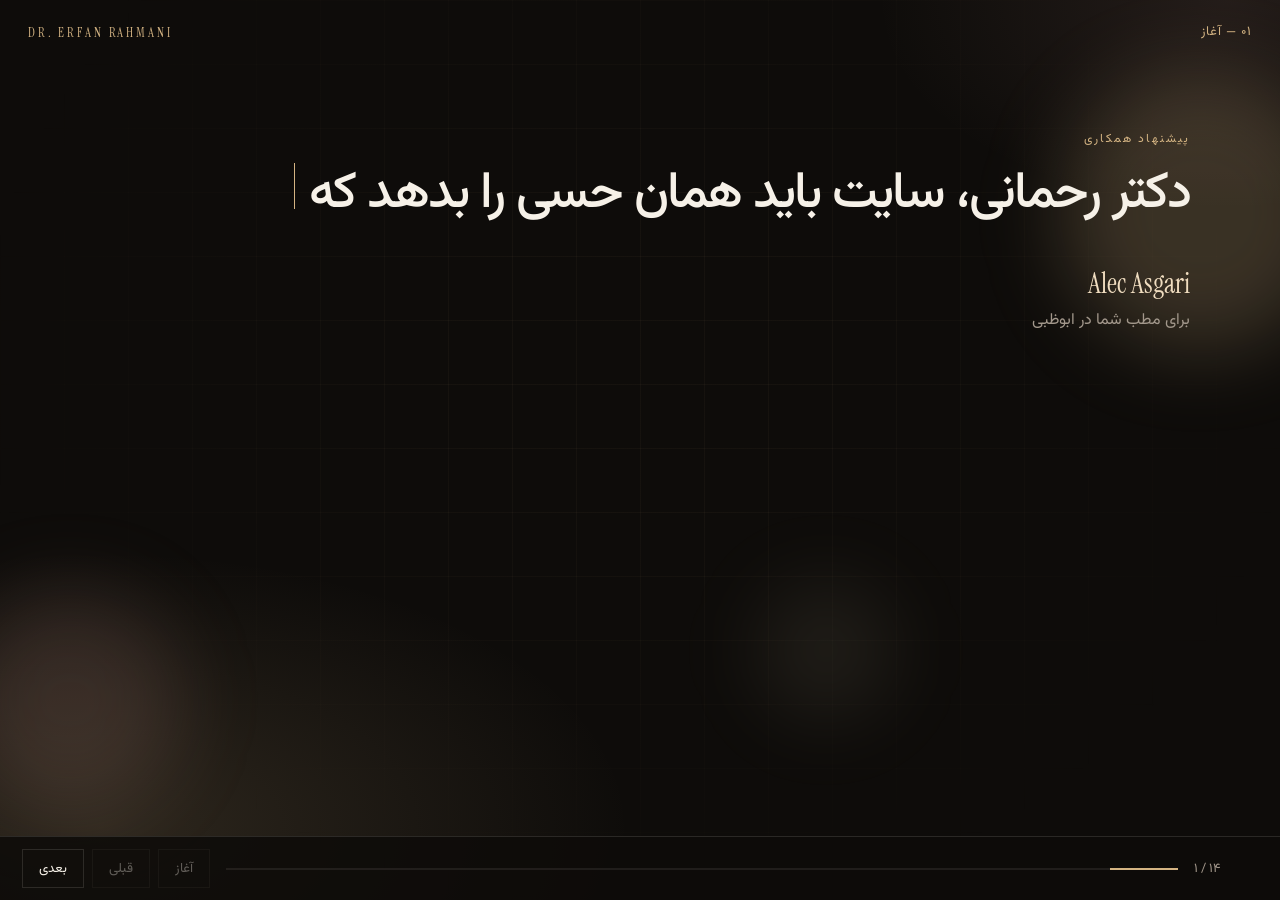
==== commit cbd9d6c3: "Add a share image and social title for the proposal." ====
--- a/index.html
+++ b/index.html
@@ -5,6 +5,31 @@
     <meta name="viewport" content="width=device-width, initial-scale=1, viewport-fit=cover" />
     <meta name="robots" content="noindex, nofollow" />
     <title>پیشنهاد همکاری — دکتر عرفان رحمانی</title>
+    <meta
+      name="description"
+      content="بازطراحی سایت مطب دکتر عرفان رحمانی در ابوظبی. سه بسته، تا بیمار شما را زود بشناسد و راحت نوبت بگیرد."
+    />
+    <meta property="og:type" content="website" />
+    <meta property="og:locale" content="fa_IR" />
+    <meta property="og:site_name" content="دکتر عرفان رحمانی" />
+    <meta property="og:url" content="https://alecasgari.github.io/dr-erfan-proposal/" />
+    <meta property="og:title" content="پیشنهاد همکاری — دکتر عرفان رحمانی" />
+    <meta
+      property="og:description"
+      content="بازطراحی سایت مطب در ابوظبی. سه بسته، تا بیمار شما را زود بشناسد و راحت نوبت بگیرد."
+    />
+    <meta property="og:image" content="https://alecasgari.github.io/dr-erfan-proposal/og.jpg" />
+    <meta property="og:image:type" content="image/jpeg" />
+    <meta property="og:image:width" content="1200" />
+    <meta property="og:image:height" content="630" />
+    <meta property="og:image:alt" content="دکتر عرفان رحمانی، پیشنهاد بازطراحی سایت مطب در ابوظبی" />
+    <meta name="twitter:card" content="summary_large_image" />
+    <meta name="twitter:title" content="پیشنهاد همکاری — دکتر عرفان رحمانی" />
+    <meta
+      name="twitter:description"
+      content="بازطراحی سایت مطب در ابوظبی. سه بسته، تا بیمار شما را زود بشناسد و راحت نوبت بگیرد."
+    />
+    <meta name="twitter:image" content="https://alecasgari.github.io/dr-erfan-proposal/og.jpg" />
     <link rel="preconnect" href="https://fonts.googleapis.com" />
     <link rel="preconnect" href="https://fonts.gstatic.com" crossorigin />
     <link
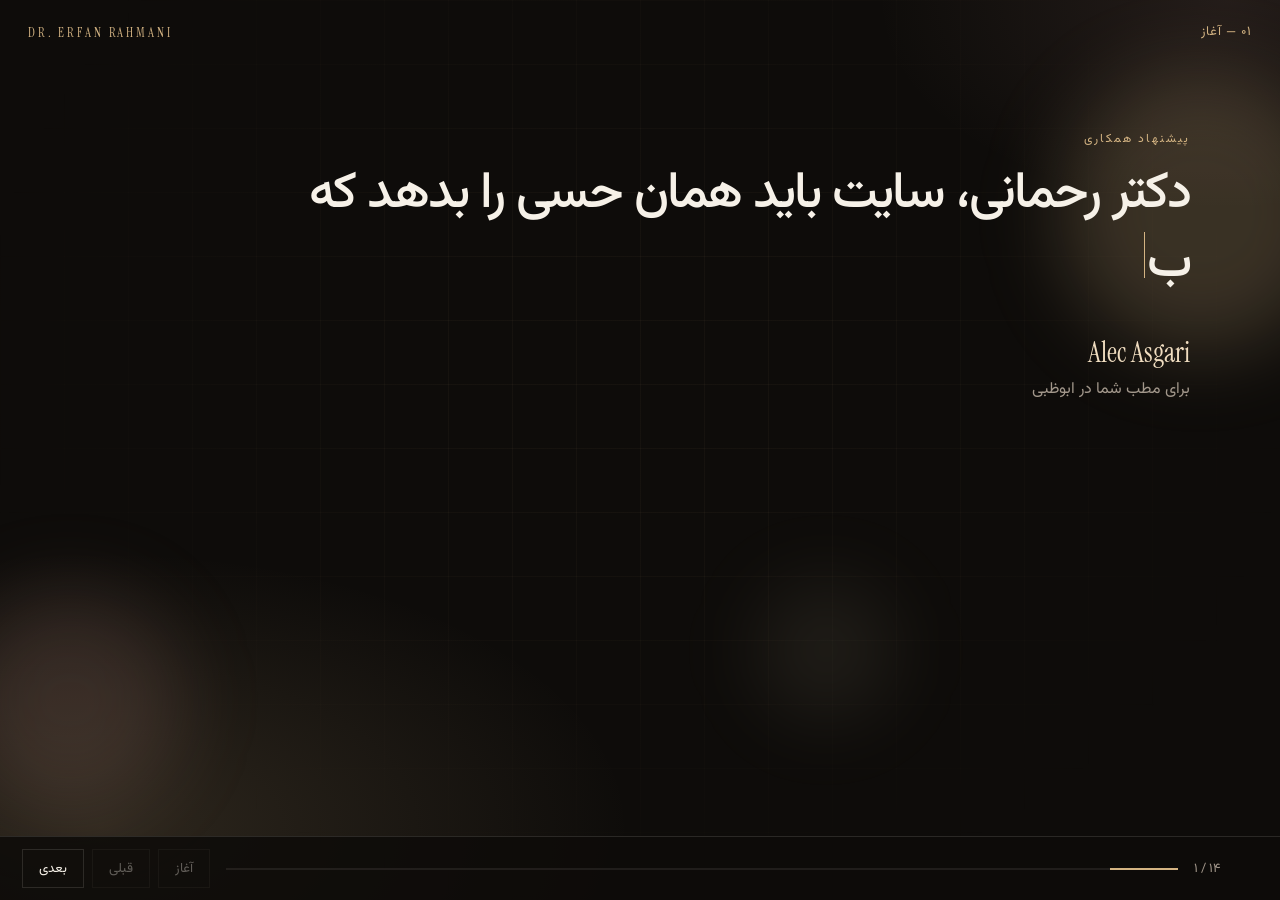
==== commit 991c48e9: "Revise the three packages and expand the design findings." ====
--- a/index.html
+++ b/index.html
@@ -61,63 +61,65 @@
 
       <article class="slide" data-kicker="۰۲ — خواندن">
         <p class="eyebrow rise">مشکل اول</p>
-        <h2 class="rise">بیمار برای خواندن سایت باید زور بزند.</h2>
-        <p class="lede rise">
-          صفحهٔ اول زمینهٔ سیاه دارد و نوشته‌ها سرمه‌ای تیره هستند. اسم شما، توضیح کارتان، نظر بیماران و سؤال‌های پرتکرار تقریباً دیده نمی‌شوند. منوی بالا هم موقع پایین رفتن صفحه شفاف می‌شود و روی متن می‌افتد.
-        </p>
-        <div class="split rise">
-          <div><b>نتیجه برای بیمار</b><span>قبل از اینکه بفهمد شما که هستید، صفحه را می‌بندد.</span></div>
-          <div><b>کاری که می‌کنیم</b><span>نوشته را روشن و خوانا می‌کنیم، بدون اینکه جملهٔ صفحه‌ها را از نو بنویسیم.</span></div>
-        </div>
+        <h2 class="rise">کاربر سایت به‌سختی می‌تواند متن‌ها را بخواند.</h2>
+        <p class="lede rise">کنتراست درست استفاده نشده. نوشتهٔ تیره روی زمینهٔ تیره نشسته و چشم آن را گم می‌کند.</p>
+        <ul class="list">
+          <li class="rise">صفحهٔ اول سیاه است و اسم شما و توضیح کارتان سرمه‌ای تیره است.</li>
+          <li class="rise">بخش «چرا ما»، آمار رضایت، و معرفی اندولیفت هم همین مشکل را دارند.</li>
+          <li class="rise">نظر بیماران و سؤال‌های پرتکرار پایین صفحه تقریباً دیده نمی‌شوند.</li>
+          <li class="rise">صفحهٔ درباره، زیر قسمت آبی، دوباره متن تیره روی سیاه دارد.</li>
+          <li class="rise">صفحهٔ پیشنهادها فقط یک تیتر دارد که خوانده نمی‌شود و بعدش فوتر است.</li>
+          <li class="rise">منوی بالا موقع اسکرول شفاف می‌شود و نوشتهٔ صفحه از پشت دکمه‌ها رد می‌شود.</li>
+        </ul>
       </article>
 
       <article class="slide" data-kicker="۰۳ — حس سایت">
         <p class="eyebrow rise">مشکل دوم</p>
         <h2 class="rise">سایت شبیه مطب شما نیست.</h2>
-        <p class="lede rise">
-          خیلی از بخش‌ها از یک قالب آمادهٔ پزشکی آمده‌اند. آیکون درمان‌ها عمومی است و به کار شما ربطی ندارد. کنار عکس واقعی‌تان، عکس استوک سرنگ و صورت هم هست. اسم مطب، شماره و ایمیل هم یکدست نیستند.
-        </p>
-        <div class="icon-row">
-          <article class="icon-card rise">
-            <div class="ico-well"><svg viewBox="0 0 24 24"><circle cx="12" cy="12" r="8"/><path d="M12 8v4l3 2"/></svg></div>
-            <h3>قالب آماده</h3>
-            <p>بیمار فرق شما را با یک کلینیک عمومی نمی‌فهمد.</p>
-          </article>
-          <article class="icon-card rise">
-            <div class="ico-well"><svg viewBox="0 0 24 24"><rect x="4" y="5" width="16" height="14" rx="2"/><path d="M8 10h8M8 14h5"/></svg></div>
-            <h3>عکس‌های قاطی</h3>
-            <p>عکس خودتان هست، ولی کنارش تصویر آمادهٔ اینترنت هم هست.</p>
-          </article>
-          <article class="icon-card rise">
-            <div class="ico-well"><svg viewBox="0 0 24 24"><path d="M12 12a4 4 0 1 0-4-4 4 4 0 0 0 4 4z"/><path d="M4 20c1.5-3.2 4-5 8-5s6.5 1.8 8 5"/></svg></div>
-            <h3>یک نام، یک شماره</h3>
-            <p>برند باید فقط نام شما باشد، با همان شمارهٔ مطب.</p>
-          </article>
-        </div>
+        <p class="lede rise">بیمار باید احساس کند وارد مطب شما شده، نه یک قالب آمادهٔ پزشکی.</p>
+        <ul class="list">
+          <li class="rise">آیکون درمان‌ها عمومی است؛ شکل مانیتور و ابزار، به اندولیفت و فیلر ربطی ندارد.</li>
+          <li class="rise">متن کارت‌ها تعریف دستگاه است، نه جمله‌ای که بیمار بفهمد این درمان برای او چیست.</li>
+          <li class="rise">دکمهٔ همهٔ کارت‌ها یک جملهٔ تکراری است: «اینجا کلیک کنید».</li>
+          <li class="rise">کنار عکس واقعی شما، عکس آمادهٔ سرنگ و صورت از اینترنت هم هست.</li>
+          <li class="rise">در یک جا اسکراب پزشکی هستید، در صفحهٔ نوبت کت رسمی. حس عکس‌ها یکی نیست.</li>
+          <li class="rise">لوگو یک نوشتهٔ ساده است، نه نشان مطب.</li>
+          <li class="rise">یک برچسب «فوریت دندان‌پزشکی» با شمارهٔ دیگری از قالب قبلی مانده است.</li>
+          <li class="rise">ایمیل یک جیمیل شخصی است و در نظرات، اسم مطب یکدست نیست.</li>
+          <li class="rise">منوی خدمات خیلی بلند است و بعضی گزینه‌ها به هیچ صفحه‌ای نمی‌روند.</li>
+        </ul>
       </article>
 
       <article class="slide" data-kicker="۰۴ — نوبت">
         <p class="eyebrow rise">مشکل سوم</p>
         <h2 class="rise">گرفتن نوبت از چیزی که باید باشد سخت‌تر است.</h2>
-        <p class="lede rise">
-          دکمهٔ اصلی صفحهٔ اول «دربارهٔ ما» است، نه نوبت. فرمی که بالای صفحه است فقط اسم و شماره می‌گیرد و نمی‌پرسد بیمار برای چه درمانی آمده. روی موبایل دکمه‌های شناور روی صورت شما می‌افتند. بیمار باید حدس بزند از کجا شروع کند.
-        </p>
-        <ol class="journey">
-          <li class="rise"><b>الان</b><span>چند دکمه، چند مسیر، بدون اینکه معلوم باشد کدام مهم است.</span></li>
-          <li class="rise"><b>بعد</b><span>یک دعوت روشن به مشاوره، هم با فرم و هم با گفتگو.</span></li>
-        </ol>
+        <p class="lede rise">بیمار آمادهٔ حرف زدن است، ولی سایت راه را روشن نکرده.</p>
+        <ul class="list">
+          <li class="rise">دکمهٔ اصلی صفحهٔ اول «دربارهٔ ما» است، نه گرفتن نوبت.</li>
+          <li class="rise">فرم بالای صفحه فقط اسم، ایمیل و شماره می‌گیرد و نمی‌پرسد بیمار برای چه آمده.</li>
+          <li class="rise">صفحهٔ نوبت تاریخ را به‌صورت متن خالی نشان می‌دهد، نه یک تقویم ساده.</li>
+          <li class="rise">روی موبایل دکمهٔ رزرو از منوی بالا حذف شده است.</li>
+          <li class="rise">دکمهٔ تماس و واتساپ روی عکس شما می‌افتند و صورت را می‌پوشانند.</li>
+          <li class="rise">دو دکمهٔ شناور جدا هستند و معلوم نیست بیمار کدام را بزند.</li>
+          <li class="rise">صفحات درمان تا پایین صفحه دکمهٔ نوبت داخل متن ندارند.</li>
+          <li class="rise">صفحهٔ پیشنهادها خالی است؛ بیمار اگر به آن برسد چیزی برای انتخاب نمی‌بیند.</li>
+        </ul>
       </article>
 
       <article class="slide" data-kicker="۰۵ — اعتماد">
         <p class="eyebrow rise">مشکل چهارم</p>
         <h2 class="rise">نتیجه و اعتماد، پشت صفحه گم شده‌اند.</h2>
-        <p class="lede rise">
-          عکس قبل و بعد کوچک است و بیشترشان از واتساپ آمده‌اند. نور و زاویه یکی نیست و توضیح کوتاهی کنارشان نیست که نتیجه برای هر چهره فرق دارد. سابقه و دقت شما در صفحهٔ درباره هست، ولی در نگاه اول جمع نمی‌شود. آدرس هم فقط نام محله است و نقشه ندارد.
-        </p>
-        <div class="split rise">
-          <div><b>بیمار می‌خواهد ببیند</b><span>کار واقعی شما، با عکس واضح و یک جملهٔ صادقانه.</span></div>
-          <div><b>الان می‌بیند</b><span>چند عکس کوچک، و اطلاعات مطب که پخش شده است.</span></div>
-        </div>
+        <p class="lede rise">اطلاعات خوب در سایت هست، ولی بیمار در نگاه اول آن‌ها را پیدا نمی‌کند.</p>
+        <ul class="list">
+          <li class="rise">عکس قبل و بعد کوچک است و بیشترشان مستقیم از واتساپ آمده‌اند.</li>
+          <li class="rise">نور و زاویهٔ قبل و بعد یکی نیست، برای همین مقایسه سخت می‌شود.</li>
+          <li class="rise">کنار عکس‌ها جمله‌ای نیست که بگوید نتیجه برای هر چهره فرق دارد.</li>
+          <li class="rise">گالری عددهایی مثل «بیست نفر تیم» نشان می‌دهد که با تصویر یک پزشک تنها جور نیست.</li>
+          <li class="rise">صفحهٔ درباره سابقه و دقت شما را خوب گفته، ولی پایین صفحه خوانا نیست و در خانه دیده نمی‌شود.</li>
+          <li class="rise">آدرس فقط نام محله است. نقشه، ساختمان و ساعت کاری کنار هم نیستند.</li>
+          <li class="rise">نظرها با تصویر پیش‌فرض‌اند و یکی از اسم‌ها شبیه نام یک سالن است، نه یک بیمار.</li>
+          <li class="rise">زیر نظرها لحن فروش کالا آمده، نه لحن مطب.</li>
+        </ul>
       </article>
 
       <article class="slide" data-kicker="۰۶ — سی ثانیه">
@@ -139,7 +141,7 @@
             <p class="eyebrow rise">گفتگو با بیمار</p>
             <h2 class="rise">یک ربات تلگرام می‌سازیم که بیمار بتواند با آن حرف بزند.</h2>
             <p class="lede rise">
-              بیمار درمان را می‌پرسد، اسمش را می‌گذارد و برای وقت پیام می‌دهد. گفتگو در یک جا می‌ماند، نه در چت شخصی. فرمی که روی سایت پر می‌شود هم همان لحظه به همین ربات می‌رسد و مشخصات بیمار خودکار ذخیره می‌شود تا پیگیری بعدی به حافظهٔ کسی وابسته نباشد.
+              بیمار درمان را می‌پرسد، اسمش را می‌گذارد و برای وقت پیام می‌دهد. گفتگو در یک جا می‌ماند، نه در چت شخصی. فرمی که روی سایت پر می‌شود هم همان لحظه به همین ربات می‌رسد و مشخصات بیمار خودکار ذخیره می‌شود تا پیگیری بعدی به حافظهٔ کسی وابسته نباشد. این بخش در بستهٔ امضا و مجموعه است.
             </p>
           </div>
           <div class="chat-panel rise">
@@ -154,24 +156,24 @@
       </article>
 
       <article class="slide" data-kicker="۰۸ — پایهٔ کار">
-        <p class="eyebrow rise">در هر سه بسته</p>
-        <h2 class="rise">پایهٔ کار در هر سه بسته یکی است.</h2>
-        <p class="lede rise">فرق بسته‌ها در زبان، گفتگوی خودکار و مدت همراهی است. خود سایت در هر سه بسته همین‌قدر مرتب می‌شود.</p>
+        <p class="eyebrow rise">کیفیت کار</p>
+        <h2 class="rise">دقت اجرا در هر سه بسته یکی است.</h2>
+        <p class="lede rise">صفحه‌ای که در بستهٔ اول طراحی می‌شود، همان قدر تمیز است که در بسته‌های بالاتر. فرق در تعداد صفحه‌ها و امکانات اضافه است، نه در کیفیت.</p>
         <div class="icon-row">
           <article class="icon-card rise">
             <div class="ico-well"><svg viewBox="0 0 24 24"><path d="M4 5h16v14H4z"/><path d="M4 9h16"/></svg></div>
-            <h3>صفحات اصلی</h3>
-            <p>خانه، درباره، تماس، نوبت و گالری از نو چیده می‌شوند تا خوانا و یکدست باشند.</p>
+            <h3>حضور</h3>
+            <p>فقط صفحات اصلی. درمان‌ها و نوشته‌های بلاگ به خاطر تعداد زیادشان در این بسته نمی‌آیند.</p>
           </article>
           <article class="icon-card rise">
             <div class="ico-well"><svg viewBox="0 0 24 24"><path d="M7 4h10v16H7z"/><path d="M10 8h4M10 12h4M10 16h3"/></svg></div>
-            <h3>قالب سرویس‌ها</h3>
-            <p>همهٔ صفحات درمان یک شکل می‌گیرند، با دعوت روشن به مشاوره.</p>
+            <h3>امضا</h3>
+            <p>کل سایت: صفحات اصلی، همهٔ سرویس‌ها، همهٔ بلاگ، فرم، ربات و پیگیری.</p>
           </article>
           <article class="icon-card rise">
             <div class="ico-well"><svg viewBox="0 0 24 24"><path d="M5 4h14v4H5zM5 10h14v10H5z"/></svg></div>
-            <h3>قالب بلاگ</h3>
-            <p>نوشته‌ها هم با همان حس مطب دیده می‌شوند، نه با یک قالب جدا.</p>
+            <h3>مجموعه</h3>
+            <p>همهٔ بستهٔ امضا، به‌علاوهٔ زبان عربی برای کل وبسایت.</p>
           </article>
         </div>
       </article>
@@ -182,22 +184,22 @@
         <div class="pkgs">
           <article class="pkg rise">
             <span class="pkg-name">حضور</span>
-            <b class="latin" data-count="8000">۰</b>
+            <b class="latin" data-count="1950">۰</b>
             <small>درهم</small>
-            <p>پایهٔ سایت، ربات تلگرام، ذخیرهٔ بیماران و سرعت بهتر. یک ماه همراهی رایگان، بعد ماهی ۷۵۰ درهم اگر بخواهید.</p>
+            <p>بازطراحی صفحات اصلی، با همان دقت بسته‌های بالاتر. سرویس‌ها و بلاگ در این بسته نمی‌آیند.</p>
           </article>
           <article class="pkg featured rise">
             <span class="pkg-flag">پیشنهاد ما</span>
             <span class="pkg-name">امضا</span>
-            <b class="latin" data-count="18000">۰</b>
+            <b class="latin" data-count="4150">۰</b>
             <small>درهم</small>
-            <p>همهٔ حضور، به‌علاوهٔ عربی صفحات اصلی، چت‌بات و واتساپ تجاری. سه ماه رایگان، بعد ماهی ۶۰۰ درهم.</p>
+            <p>کل سایت، ربات تلگرام، فرم، ذخیرهٔ بیماران، چت‌بات و واتساپ تجاری. بدون عربی.</p>
           </article>
           <article class="pkg rise">
             <span class="pkg-name">مجموعه</span>
-            <b class="latin" data-count="26000">۰</b>
+            <b class="latin" data-count="9650">۰</b>
             <small>درهم</small>
-            <p>همهٔ امضا، و عربیِ کل وبسایت. شش ماه رایگان، بعد ماهی ۵۰۰ درهم.</p>
+            <p>همهٔ بستهٔ امضا، و اضافه شدن زبان عربی به کل وبسایت.</p>
           </article>
         </div>
       </article>
@@ -205,54 +207,52 @@
       <article class="slide slide-presence" data-kicker="۱۰ — حضور">
         <div class="presence">
           <div>
-            <p class="eyebrow rise">بستهٔ اول · ۸٬۰۰۰ درهم</p>
-            <h2 class="rise">حضور، برای اینکه سایت خوانا شود و هیچ بیماری گم نشود.</h2>
-            <p class="lede rise">صفحات اصلی، قالب سرویس‌ها و قالب بلاگ در این بسته هست. چیزی که این بسته را جدا می‌کند، نظم پیگیری و سرعت باز شدن سایت است.</p>
+            <p class="eyebrow rise">بستهٔ اول · ۱٬۹۵۰ درهم</p>
+            <h2 class="rise">حضور، بازطراحی صفحاتی که بیمار اول می‌بیند.</h2>
+            <p class="lede rise">خانه، درباره، تماس، نوبت و گالری از نو چیده می‌شوند. رنگ، عکس، خوانایی و مسیر همین صفحه‌ها هم مرتب می‌شود. صفحات درمان و نوشته‌های بلاگ زیادند و در این بسته دست نمی‌خورند. دقت کار با دو بستهٔ دیگر یکی است.</p>
           </div>
           <div class="presence-price rise">
-            <span class="latin">8,000</span>
+            <span class="latin">1,950</span>
             <small>درهم، یک بار</small>
-            <em>بعد از ماه اول، ماهی ۷۵۰ درهم، فقط اگر پشتیبانی را بخواهید.</em>
+            <em>همان کیفیت اجرا. محدودهٔ کوچک‌تر.</em>
           </div>
         </div>
         <div class="quad">
           <article class="icon-card rise">
-            <div class="ico-well"><svg viewBox="0 0 24 24"><path d="M21 5L2 12.5l6 2 2 6 3.2-4.2L21 5z"/></svg></div>
-            <h3>فرم، مستقیم به تلگرام</h3>
-            <p>هر ثبت‌نامی که روی سایت انجام شود همان لحظه به ربات اختصاصی مطب می‌رسد.</p>
-          </article>
-          <article class="icon-card rise">
-            <div class="ico-well"><svg viewBox="0 0 24 24"><path d="M4 6h16v12H4z"/><path d="M8 10h8M8 14h5"/></svg></div>
-            <h3>فهرست بیماران</h3>
-            <p>اسم، شماره و درمان درخواستی خودکار ذخیره می‌شود تا پیگیری بعدی فراموش نشود.</p>
+            <div class="ico-well"><svg viewBox="0 0 24 24"><path d="M4 5h16v14H4z"/><path d="M4 9h16"/></svg></div>
+            <h3>صفحات اصلی</h3>
+            <p>خانه، درباره، تماس، نوبت و گالری با چیدمان تازه و خوانا.</p>
+          </article>
+          <article class="icon-card rise">
+            <div class="ico-well"><svg viewBox="0 0 24 24"><path d="M12 3l2.1 4.3 4.7.7-3.4 3.3.8 4.7L12 13.8 7.8 16l.8-4.7L5.2 8l4.7-.7z"/></svg></div>
+            <h3>همان دقت</h3>
+            <p>این صفحه‌ها عجله‌ای ساخته نمی‌شوند. کیفیت‌شان با بسته‌های بالاتر یکی است.</p>
           </article>
           <article class="icon-card rise">
             <div class="ico-well"><svg viewBox="0 0 24 24"><path d="M13 3L5 14h7l-1 7 8-11h-7z"/></svg></div>
-            <h3>سایت سریع‌تر</h3>
-            <p>عکس‌ها سبک می‌شوند و صفحه زودتر باز می‌شود، مخصوصاً روی موبایل.</p>
-          </article>
-          <article class="icon-card rise">
-            <div class="ico-well"><svg viewBox="0 0 24 24"><circle cx="12" cy="12" r="8"/><path d="M12 8v5l3 2"/></svg></div>
-            <h3>یک ماه کنار شما</h3>
-            <p>ماه اول پشتیبانی رایگان است. ادامه، فقط با درخواست خودتان و ماهی ۷۵۰ درهم.</p>
-          </article>
-        </div>
-        <div class="speed rise">
-          <span>باز شدن صفحه</span>
-          <div class="track"><i style="--w: 100%"></i></div>
-          <b>سبک‌تر</b>
+            <h3>مرتب‌سازی همین بخش‌ها</h3>
+            <p>عکس، رنگ و شلوغی همین صفحات اصلی بهتر می‌شود.</p>
+          </article>
+          <article class="icon-card rise">
+            <div class="ico-well"><svg viewBox="0 0 24 24"><path d="M5 4h14v16H5z"/><path d="M9 9h6M9 13h6M9 17h4"/></svg></div>
+            <h3>خارج از این بسته</h3>
+            <p>قالب سرویس‌ها، قالب بلاگ، ربات و عربی برای بسته‌های بعدی مانده‌اند.</p>
+          </article>
         </div>
       </article>
 
       <article class="slide" data-kicker="۱۱ — امضا">
-        <p class="eyebrow rise">بستهٔ دوم · ۱۸٬۰۰۰ درهم · پیشنهاد ما</p>
-        <h2 class="rise">امضا، برای بیماری که عربی حرف می‌زند و انتظار جواب سریع دارد.</h2>
-        <p class="lede rise">همهٔ کارهای بستهٔ حضور اینجاست. به‌علاوهٔ این‌ها:</p>
-        <ul class="list">
-          <li class="rise">صفحات اصلی به عربی طراحی می‌شوند: خانه، درباره، تماس، نوبت و گالری. صفحات درمان و بلاگ انگلیسی می‌مانند.</li>
-          <li class="rise">یک چت‌بات هوش مصنوعی روی سایت می‌گذاریم تا سؤال سادهٔ بیمار را همان لحظه جواب بدهد و برای وقت راهنمایی کند.</li>
-          <li class="rise">واتساپ تجاری وصل می‌شود تا پیام و پیگیری، مثل برندهای معروف، خودکار برود. بیمار همان تجربه‌ای را می‌گیرد که از ارامکس، آمازون یا کرفور دیده است.</li>
-          <li class="rise">سه ماه پشتیبانی رایگان. بعد از آن، نگهداری ماهی ۶۰۰ درهم است.</li>
+        <p class="eyebrow rise">بستهٔ دوم · ۴٬۱۵۰ درهم · پیشنهاد ما</p>
+        <h2 class="rise">امضا، کل کاری است که این پروژه لازم دارد.</h2>
+        <p class="lede rise">صفحات اصلی اینجاست، و بقیهٔ سایت هم به آن اضافه می‌شود. عربی در این بسته نیست.</p>
+        <ul class="list">
+          <li class="rise">بازطراحی صفحات اصلی، به‌علاوهٔ یک قالب تازه برای همهٔ صفحات سرویس و همهٔ نوشته‌های بلاگ.</li>
+          <li class="rise">ربات تلگرام برای حرف زدن بیمار، و رسیدن فرم سایت به همان ربات.</li>
+          <li class="rise">ذخیرهٔ خودکار اسم، شماره و درمان درخواستی برای پیگیری بعدی.</li>
+          <li class="rise">سبک‌تر شدن عکس‌ها و باز شدن بهتر صفحه‌ها.</li>
+          <li class="rise">چت‌بات هوش مصنوعی برای سؤال‌های ساده و راهنمایی به سمت نوبت.</li>
+          <li class="rise">واتساپ تجاری برای پیام و پیگیری خودکار، مثل تجربه‌ای که بیمار از ارامکس، آمازون یا کرفور دیده است.</li>
+          <li class="rise">سه ماه پشتیبانی رایگان. بعد از آن، اگر بخواهید ادامه بدهیم، ماهی ۶۰۰ درهم.</li>
         </ul>
         <div class="brands rise">
           <span class="latin">Aramex</span>
@@ -262,17 +262,12 @@
       </article>
 
       <article class="slide" data-kicker="۱۲ — مجموعه">
-        <p class="eyebrow rise">بستهٔ سوم · ۲۶٬۰۰۰ درهم</p>
-        <h2 class="rise">مجموعه، وقتی می‌خواهید کل سایت به عربی هم حرف بزند.</h2>
-        <p class="lede rise">همهٔ کارهای بستهٔ امضا اینجاست. فرق این بسته دو چیز است: زبان، و مدت همراهی.</p>
+        <p class="eyebrow rise">بستهٔ سوم · ۹٬۶۵۰ درهم</p>
+        <h2 class="rise">مجموعه، همان امضا است به‌علاوهٔ عربی.</h2>
+        <p class="lede rise">هیچ امکانات دیگری به این بسته اضافه نمی‌شود. فقط زبان عربی روی کل وبسایت می‌آید: صفحات اصلی، سرویس‌ها و بلاگ.</p>
         <div class="split">
-          <div class="rise"><b>عربیِ کامل</b><span>علاوه بر صفحات اصلی، درمان‌ها و نوشته‌های بلاگ هم نسخهٔ عربی می‌گیرند.</span></div>
-          <div class="rise"><b>شش ماه رایگان</b><span>بعد از این شش ماه، پشتیبانی ماهی ۵۰۰ درهم است. از دو بستهٔ دیگر سبک‌تر.</span></div>
-        </div>
-        <div class="bars">
-          <div class="bar-row rise"><span>حضور · ماه رایگان</span><div class="track"><i style="--w: 17%"></i></div><b>۱</b></div>
-          <div class="bar-row rise"><span>امضا · ماه رایگان</span><div class="track"><i style="--w: 50%"></i></div><b>۳</b></div>
-          <div class="bar-row rise"><span>مجموعه · ماه رایگان</span><div class="track"><i style="--w: 100%"></i></div><b>۶</b></div>
+          <div class="rise"><b>همهٔ بستهٔ دوم</b><span>طراحی کامل، ربات، فرم، ذخیرهٔ بیماران، چت‌بات و واتساپ تجاری.</span></div>
+          <div class="rise"><b>فقط یک فرق</b><span>بیمار عرب‌زبان هم سایت را به زبان خودش می‌بیند.</span></div>
         </div>
       </article>
 
@@ -282,6 +277,9 @@
           <h2 data-type data-full="اگر موافقید، از صفحهٔ اول و ربات تلگرام شروع می‌کنیم."></h2>
           <p class="lede rise">
             پیشنهاد ما بستهٔ امضا است. پرداخت را این‌طور می‌گذاریم: چهل درصد هنگام شروع، چهل درصد وقتی صفحهٔ اول را پسندیدید، و بیست درصد پیش از انتشار. برای آدرس دقیق و متن مجوز، نوشته را خودتان می‌دهید تا چیزی از طرف ما ساخته نشود.
+          </p>
+          <p class="lede rise">
+            قبل از بستن قرارداد و نهایی شدن کار، به وردپرس، کنترل‌پنل هاست و دامنه دسترسی می‌گیریم. وضعیت فعلی را می‌بینیم و بعد کار را نهایی می‌کنیم.
           </p>
           <div class="sign rise">
             <p><span class="latin">Alec Asgari</span></p>
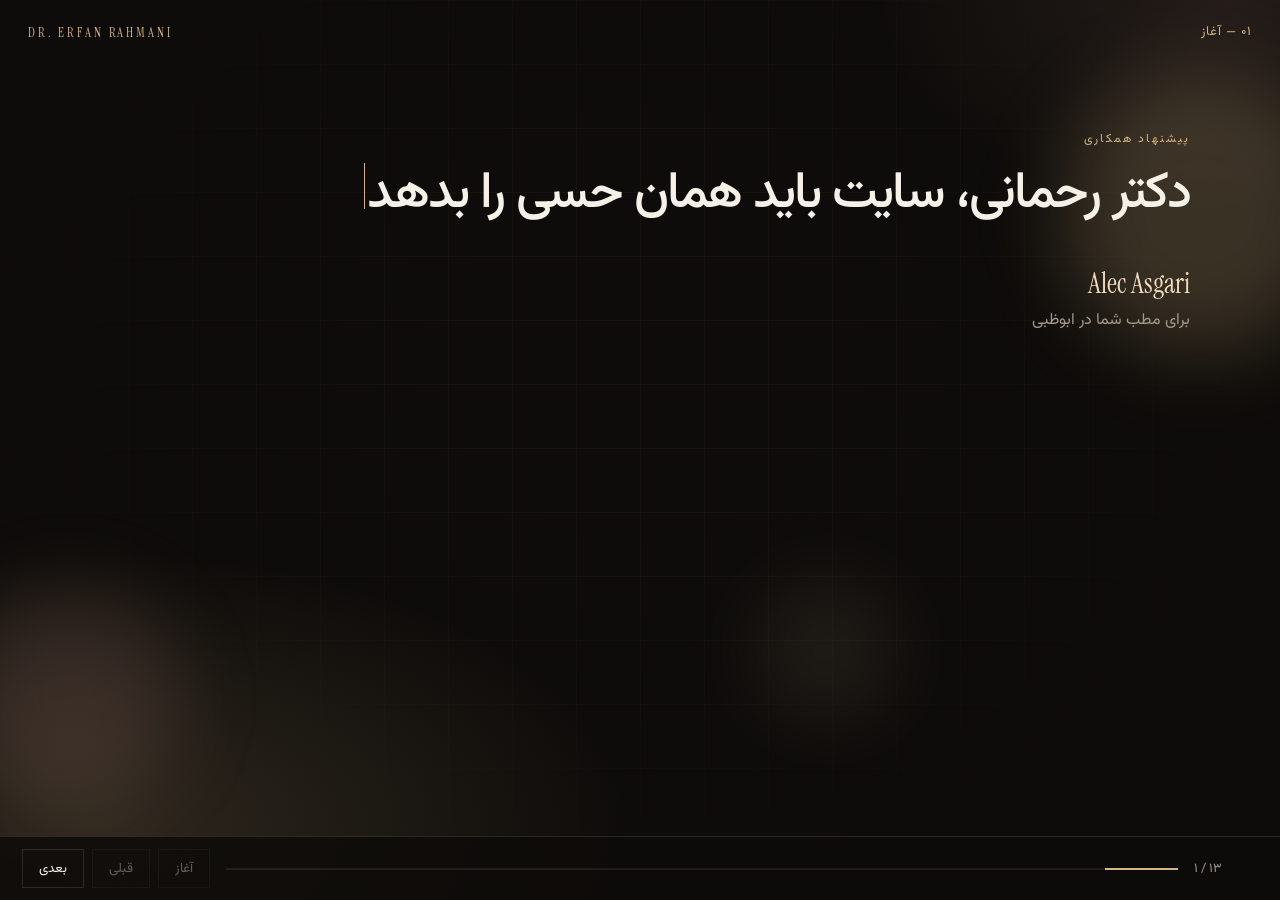
==== commit be7767b0: "Remove the side-by-side package page and define redesign up front." ====
--- a/index.html
+++ b/index.html
@@ -36,7 +36,7 @@
       href="https://fonts.googleapis.com/css2?family=Instrument+Serif&family=Vazirmatn:wght@400;500;600;700&display=swap"
       rel="stylesheet"
     />
-    <link rel="stylesheet" href="./css/app.css?v=3" />
+    <link rel="stylesheet" href="./css/app.css?v=4" />
   </head>
   <body>
     <main id="deck" class="is-on">
@@ -178,33 +178,7 @@
         </div>
       </article>
 
-      <article class="slide" data-kicker="۰۹ — سه بسته">
-        <p class="eyebrow rise">انتخاب</p>
-        <h2 class="rise">سه بسته. پیشنهاد ما وسطی است.</h2>
-        <div class="pkgs">
-          <article class="pkg rise">
-            <span class="pkg-name">حضور</span>
-            <b class="latin" data-count="1950">۰</b>
-            <small>درهم</small>
-            <p>بازطراحی صفحات اصلی، با همان دقت بسته‌های بالاتر. سرویس‌ها و بلاگ در این بسته نمی‌آیند.</p>
-          </article>
-          <article class="pkg featured rise">
-            <span class="pkg-flag">پیشنهاد ما</span>
-            <span class="pkg-name">امضا</span>
-            <b class="latin" data-count="4150">۰</b>
-            <small>درهم</small>
-            <p>کل سایت، ربات تلگرام، فرم، ذخیرهٔ بیماران، چت‌بات و واتساپ تجاری. بدون عربی.</p>
-          </article>
-          <article class="pkg rise">
-            <span class="pkg-name">مجموعه</span>
-            <b class="latin" data-count="9650">۰</b>
-            <small>درهم</small>
-            <p>همهٔ بستهٔ امضا، و اضافه شدن زبان عربی به کل وبسایت.</p>
-          </article>
-        </div>
-      </article>
-
-      <article class="slide slide-presence" data-kicker="۱۰ — حضور">
+      <article class="slide slide-presence" data-kicker="۰۹ — حضور">
         <div class="presence">
           <div>
             <p class="eyebrow rise">بستهٔ اول · ۱٬۹۵۰ درهم</p>
@@ -217,6 +191,18 @@
             <em>همان کیفیت اجرا. محدودهٔ کوچک‌تر.</em>
           </div>
         </div>
+        <aside class="redesign-note rise">
+          <p class="note-kicker">قبل از جزئیات این بسته</p>
+          <h3>بازطراحی یعنی چه</h3>
+          <p class="note-lead">دغدغهٔ اصلی شما طراحی امروز سایت است. این بسته همان ظاهر را عوض می‌کند.</p>
+          <ul>
+            <li>همهٔ جزءها سر جای درست خودشان قرار می‌گیرند و صفحه زیبا می‌شود.</li>
+            <li>کار با سایت برای بیمار آسان می‌شود و هر بخش مرتب می‌گردد.</li>
+            <li>هر چیزی که باید دیده شود، در جای خودش قرار می‌گیرد.</li>
+            <li>صفحه بر اساس استاندارد امروز سبک می‌شود و سریع باز می‌شود.</li>
+            <li>از لحظهٔ ورود، مسیر راحت، روان و روشن است.</li>
+          </ul>
+        </aside>
         <div class="quad">
           <article class="icon-card rise">
             <div class="ico-well"><svg viewBox="0 0 24 24"><path d="M4 5h16v14H4z"/><path d="M4 9h16"/></svg></div>
@@ -241,10 +227,22 @@
         </div>
       </article>
 
-      <article class="slide" data-kicker="۱۱ — امضا">
+      <article class="slide" data-kicker="۱۰ — امضا">
         <p class="eyebrow rise">بستهٔ دوم · ۴٬۱۵۰ درهم · پیشنهاد ما</p>
         <h2 class="rise">امضا، کل کاری است که این پروژه لازم دارد.</h2>
         <p class="lede rise">صفحات اصلی اینجاست، و بقیهٔ سایت هم به آن اضافه می‌شود. عربی در این بسته نیست.</p>
+        <aside class="redesign-note rise">
+          <p class="note-kicker">قبل از جزئیات این بسته</p>
+          <h3>بازطراحی یعنی چه</h3>
+          <p class="note-lead">دغدغهٔ اصلی شما طراحی امروز سایت است. این تعریف برای هر صفحه‌ای است که در این بسته از نو چیده می‌شود.</p>
+          <ul>
+            <li>همهٔ جزءها سر جای درست خودشان قرار می‌گیرند و صفحه زیبا می‌شود.</li>
+            <li>کار با سایت برای بیمار آسان می‌شود و هر بخش مرتب می‌گردد.</li>
+            <li>هر چیزی که باید دیده شود، در جای خودش قرار می‌گیرد.</li>
+            <li>صفحه بر اساس استاندارد امروز سبک می‌شود و سریع باز می‌شود.</li>
+            <li>از لحظهٔ ورود، مسیر راحت، روان و روشن است.</li>
+          </ul>
+        </aside>
         <ul class="list">
           <li class="rise">بازطراحی صفحات اصلی، به‌علاوهٔ یک قالب تازه برای همهٔ صفحات سرویس و همهٔ نوشته‌های بلاگ.</li>
           <li class="rise">ربات تلگرام برای حرف زدن بیمار، و رسیدن فرم سایت به همان ربات.</li>
@@ -261,7 +259,7 @@
         </div>
       </article>
 
-      <article class="slide" data-kicker="۱۲ — مجموعه">
+      <article class="slide" data-kicker="۱۱ — مجموعه">
         <p class="eyebrow rise">بستهٔ سوم · ۹٬۶۵۰ درهم</p>
         <h2 class="rise">مجموعه، همان امضا است به‌علاوهٔ عربی.</h2>
         <p class="lede rise">هیچ امکانات دیگری به این بسته اضافه نمی‌شود. فقط زبان عربی روی کل وبسایت می‌آید: صفحات اصلی، سرویس‌ها و بلاگ.</p>
@@ -271,7 +269,7 @@
         </div>
       </article>
 
-      <article class="slide" data-kicker="۱۳ — قدم بعد">
+      <article class="slide" data-kicker="۱۲ — قدم بعد">
         <div class="close">
           <p class="eyebrow rise">قدم بعد</p>
           <h2 data-type data-full="اگر موافقید، از صفحهٔ اول و ربات تلگرام شروع می‌کنیم."></h2>
@@ -288,7 +286,7 @@
         </div>
       </article>
 
-      <article class="slide slide-thanks" data-kicker="۱۴ — سپاس">
+      <article class="slide slide-thanks" data-kicker="۱۳ — سپاس">
         <div class="thanks">
           <span class="orbit" aria-hidden="true"></span>
           <span class="orbit orbit-2" aria-hidden="true"></span>
--- a/css/app.css
+++ b/css/app.css
@@ -363,6 +363,56 @@
 .speed { display: grid; grid-template-columns: auto 1fr auto; gap: 12px; align-items: center; margin-top: 18px; color: var(--gold-2); }
 .speed .track { height: 4px; }
 
+.redesign-note {
+  margin-top: 22px;
+  padding: 22px 24px 18px;
+  border: 1px solid rgba(212, 180, 131, 0.72);
+  background:
+    linear-gradient(180deg, rgba(212, 180, 131, 0.14), rgba(212, 180, 131, 0.04));
+  box-shadow: 0 18px 48px rgba(0, 0, 0, 0.22);
+}
+.redesign-note .note-kicker {
+  margin: 0 0 8px;
+  color: var(--gold);
+  letter-spacing: 0.14em;
+  font-size: 12px;
+}
+.redesign-note h3 {
+  margin: 0 0 8px;
+  font-size: clamp(22px, 2.4vw, 30px);
+  font-weight: 500;
+  line-height: 1.45;
+}
+.redesign-note .note-lead {
+  margin: 0 0 14px;
+  max-width: 46rem;
+  color: var(--ink);
+  line-height: 1.85;
+}
+.redesign-note ul {
+  margin: 0;
+  padding: 0;
+  list-style: none;
+  display: grid;
+  gap: 8px;
+}
+.redesign-note li {
+  position: relative;
+  padding-right: 18px;
+  color: var(--muted);
+  line-height: 1.75;
+}
+.redesign-note li::before {
+  content: "";
+  position: absolute;
+  right: 0;
+  top: 0.72em;
+  width: 7px;
+  height: 7px;
+  border-radius: 50%;
+  background: var(--gold);
+}
+
 .brands { display: flex; gap: 22px; margin-top: 22px; color: var(--gold); letter-spacing: 0.16em; font-size: 22px; }
 .brands span { animation: pulse-soft 4s var(--ease) infinite; }
 .brands span:nth-child(2) { animation-delay: -1.2s; }
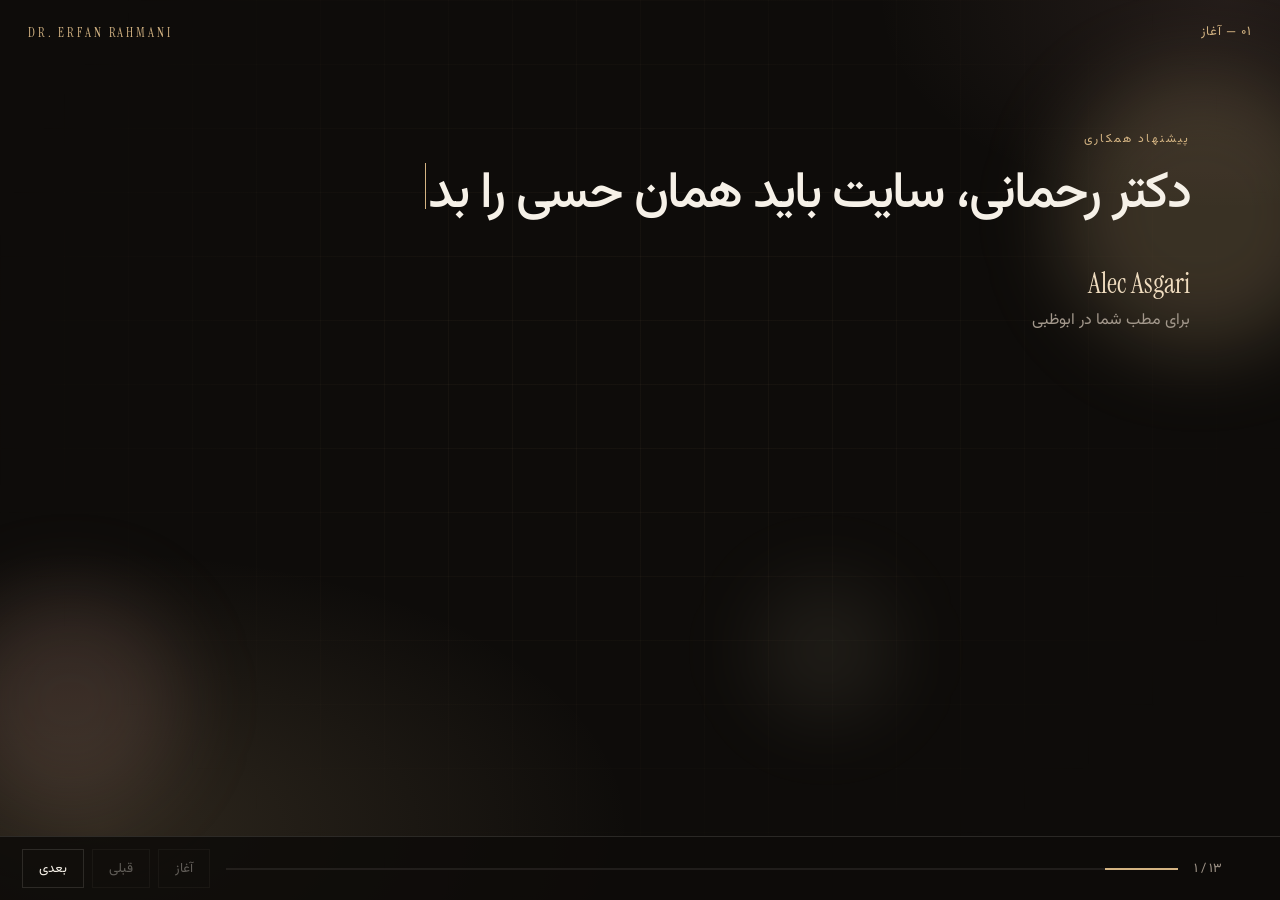
==== commit 18dff3d7: "Place the redesign definition above each package's details." ====
--- a/index.html
+++ b/index.html
@@ -36,7 +36,7 @@
       href="https://fonts.googleapis.com/css2?family=Instrument+Serif&family=Vazirmatn:wght@400;500;600;700&display=swap"
       rel="stylesheet"
     />
-    <link rel="stylesheet" href="./css/app.css?v=4" />
+    <link rel="stylesheet" href="./css/app.css?v=5" />
   </head>
   <body>
     <main id="deck" class="is-on">
@@ -179,30 +179,27 @@
       </article>
 
       <article class="slide slide-presence" data-kicker="۰۹ — حضور">
-        <div class="presence">
-          <div>
-            <p class="eyebrow rise">بستهٔ اول · ۱٬۹۵۰ درهم</p>
-            <h2 class="rise">حضور، بازطراحی صفحاتی که بیمار اول می‌بیند.</h2>
-            <p class="lede rise">خانه، درباره، تماس، نوبت و گالری از نو چیده می‌شوند. رنگ، عکس، خوانایی و مسیر همین صفحه‌ها هم مرتب می‌شود. صفحات درمان و نوشته‌های بلاگ زیادند و در این بسته دست نمی‌خورند. دقت کار با دو بستهٔ دیگر یکی است.</p>
-          </div>
-          <div class="presence-price rise">
-            <span class="latin">1,950</span>
-            <small>درهم، یک بار</small>
-            <em>همان کیفیت اجرا. محدودهٔ کوچک‌تر.</em>
-          </div>
-        </div>
+        <p class="eyebrow rise">بستهٔ اول · ۱٬۹۵۰ درهم</p>
+        <h2 class="rise">حضور، بازطراحی صفحاتی که بیمار اول می‌بیند.</h2>
         <aside class="redesign-note rise">
-          <p class="note-kicker">قبل از جزئیات این بسته</p>
-          <h3>بازطراحی یعنی چه</h3>
-          <p class="note-lead">دغدغهٔ اصلی شما طراحی امروز سایت است. این بسته همان ظاهر را عوض می‌کند.</p>
+          <p class="note-kicker">دغدغهٔ اصلی شما</p>
+          <h3>از طراحی امروز سایت راضی نیستید. بازطراحی یعنی عوض شدن همین ظاهر.</h3>
           <ul>
-            <li>همهٔ جزءها سر جای درست خودشان قرار می‌گیرند و صفحه زیبا می‌شود.</li>
-            <li>کار با سایت برای بیمار آسان می‌شود و هر بخش مرتب می‌گردد.</li>
+            <li>همهٔ بخش‌ها سر جای درست خودشان قرار می‌گیرند و صفحه زیبا می‌شود.</li>
+            <li>کار با سایت برای بیمار آسان می‌شود و هر چیز مرتب می‌گردد.</li>
             <li>هر چیزی که باید دیده شود، در جای خودش قرار می‌گیرد.</li>
             <li>صفحه بر اساس استاندارد امروز سبک می‌شود و سریع باز می‌شود.</li>
             <li>از لحظهٔ ورود، مسیر راحت، روان و روشن است.</li>
           </ul>
         </aside>
+        <div class="presence">
+          <p class="lede rise">خانه، درباره، تماس، نوبت و گالری از نو چیده می‌شوند. رنگ، عکس، خوانایی و مسیر همین صفحه‌ها هم مرتب می‌شود. صفحات درمان و نوشته‌های بلاگ زیادند و در این بسته دست نمی‌خورند. دقت کار با دو بستهٔ دیگر یکی است.</p>
+          <div class="presence-price rise">
+            <span class="latin">1,950</span>
+            <small>درهم، یک بار</small>
+            <em>همان کیفیت اجرا. محدودهٔ کوچک‌تر.</em>
+          </div>
+        </div>
         <div class="quad">
           <article class="icon-card rise">
             <div class="ico-well"><svg viewBox="0 0 24 24"><path d="M4 5h16v14H4z"/><path d="M4 9h16"/></svg></div>
@@ -230,19 +227,18 @@
       <article class="slide" data-kicker="۱۰ — امضا">
         <p class="eyebrow rise">بستهٔ دوم · ۴٬۱۵۰ درهم · پیشنهاد ما</p>
         <h2 class="rise">امضا، کل کاری است که این پروژه لازم دارد.</h2>
-        <p class="lede rise">صفحات اصلی اینجاست، و بقیهٔ سایت هم به آن اضافه می‌شود. عربی در این بسته نیست.</p>
         <aside class="redesign-note rise">
-          <p class="note-kicker">قبل از جزئیات این بسته</p>
-          <h3>بازطراحی یعنی چه</h3>
-          <p class="note-lead">دغدغهٔ اصلی شما طراحی امروز سایت است. این تعریف برای هر صفحه‌ای است که در این بسته از نو چیده می‌شود.</p>
+          <p class="note-kicker">دغدغهٔ اصلی شما</p>
+          <h3>از طراحی امروز سایت راضی نیستید. این تعریف برای هر صفحه‌ای است که در این بسته از نو چیده می‌شود.</h3>
           <ul>
-            <li>همهٔ جزءها سر جای درست خودشان قرار می‌گیرند و صفحه زیبا می‌شود.</li>
-            <li>کار با سایت برای بیمار آسان می‌شود و هر بخش مرتب می‌گردد.</li>
+            <li>همهٔ بخش‌ها سر جای درست خودشان قرار می‌گیرند و صفحه زیبا می‌شود.</li>
+            <li>کار با سایت برای بیمار آسان می‌شود و هر چیز مرتب می‌گردد.</li>
             <li>هر چیزی که باید دیده شود، در جای خودش قرار می‌گیرد.</li>
             <li>صفحه بر اساس استاندارد امروز سبک می‌شود و سریع باز می‌شود.</li>
             <li>از لحظهٔ ورود، مسیر راحت، روان و روشن است.</li>
           </ul>
         </aside>
+        <p class="lede rise">صفحات اصلی اینجاست، و بقیهٔ سایت هم به آن اضافه می‌شود. عربی در این بسته نیست.</p>
         <ul class="list">
           <li class="rise">بازطراحی صفحات اصلی، به‌علاوهٔ یک قالب تازه برای همهٔ صفحات سرویس و همهٔ نوشته‌های بلاگ.</li>
           <li class="rise">ربات تلگرام برای حرف زدن بیمار، و رسیدن فرم سایت به همان ربات.</li>
--- a/css/app.css
+++ b/css/app.css
@@ -347,7 +347,7 @@
   display: grid;
   grid-template-columns: 1.4fr 0.8fr;
   gap: 28px;
-  align-items: end;
+  align-items: center;
 }
 .presence-price {
   border: 1px solid rgba(212, 180, 131, 0.55);
@@ -364,7 +364,7 @@
 .speed .track { height: 4px; }
 
 .redesign-note {
-  margin-top: 22px;
+  margin-top: 18px;
   padding: 22px 24px 18px;
   border: 1px solid rgba(212, 180, 131, 0.72);
   background:
@@ -412,6 +412,8 @@
   border-radius: 50%;
   background: var(--gold);
 }
+.redesign-note + .lede,
+.redesign-note + .presence { margin-top: 18px; }
 
 .brands { display: flex; gap: 22px; margin-top: 22px; color: var(--gold); letter-spacing: 0.16em; font-size: 22px; }
 .brands span { animation: pulse-soft 4s var(--ease) infinite; }
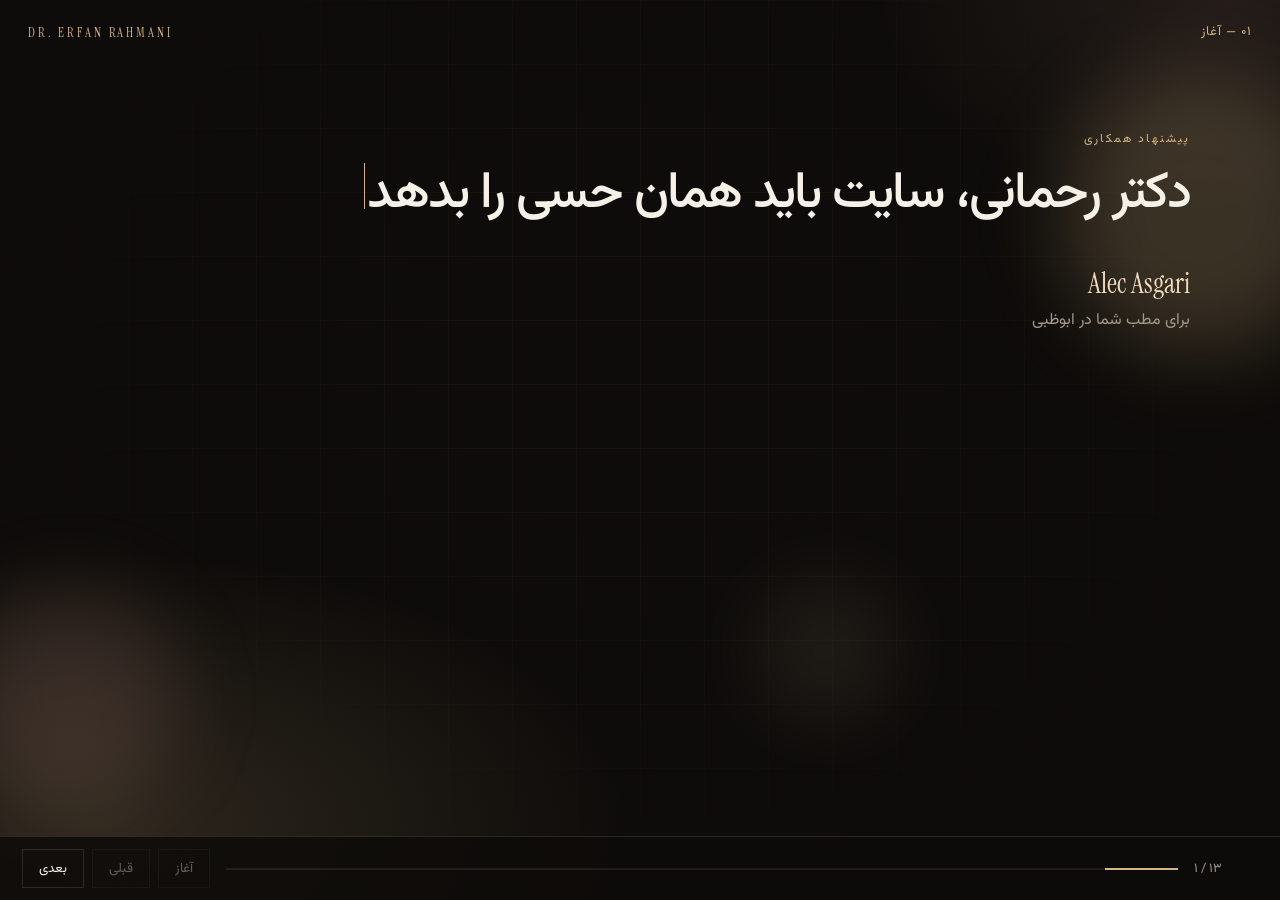
==== commit a4b0cec1: "Put each package price at the top and vary the problem pages." ====
--- a/index.html
+++ b/index.html
@@ -36,7 +36,7 @@
       href="https://fonts.googleapis.com/css2?family=Instrument+Serif&family=Vazirmatn:wght@400;500;600;700&display=swap"
       rel="stylesheet"
     />
-    <link rel="stylesheet" href="./css/app.css?v=5" />
+    <link rel="stylesheet" href="./css/app.css?v=6" />
   </head>
   <body>
     <main id="deck" class="is-on">
@@ -62,64 +62,72 @@
       <article class="slide" data-kicker="۰۲ — خواندن">
         <p class="eyebrow rise">مشکل اول</p>
         <h2 class="rise">کاربر سایت به‌سختی می‌تواند متن‌ها را بخواند.</h2>
-        <p class="lede rise">کنتراست درست استفاده نشده. نوشتهٔ تیره روی زمینهٔ تیره نشسته و چشم آن را گم می‌کند.</p>
-        <ul class="list">
-          <li class="rise">صفحهٔ اول سیاه است و اسم شما و توضیح کارتان سرمه‌ای تیره است.</li>
-          <li class="rise">بخش «چرا ما»، آمار رضایت، و معرفی اندولیفت هم همین مشکل را دارند.</li>
-          <li class="rise">نظر بیماران و سؤال‌های پرتکرار پایین صفحه تقریباً دیده نمی‌شوند.</li>
-          <li class="rise">صفحهٔ درباره، زیر قسمت آبی، دوباره متن تیره روی سیاه دارد.</li>
-          <li class="rise">صفحهٔ پیشنهادها فقط یک تیتر دارد که خوانده نمی‌شود و بعدش فوتر است.</li>
-          <li class="rise">منوی بالا موقع اسکرول شفاف می‌شود و نوشتهٔ صفحه از پشت دکمه‌ها رد می‌شود.</li>
-        </ul>
+        <div class="swatches">
+          <div class="swatch bad rise">
+            <span>الان</span>
+            <p>دکتر عرفان رحمانی</p>
+            <small>نوشتهٔ تیره روی زمینهٔ سیاه</small>
+          </div>
+          <div class="swatch good rise">
+            <span>بعد از کار</span>
+            <p>دکتر عرفان رحمانی</p>
+            <small>روشن، آرام، خوانا</small>
+          </div>
+        </div>
+        <div class="spots rise">
+          <span>صفحهٔ اول</span>
+          <span>چرا ما</span>
+          <span>آمار رضایت</span>
+          <span>اندولیفت</span>
+          <span>نظر بیماران</span>
+          <span>سؤال‌های پرتکرار</span>
+          <span>پایین صفحهٔ درباره</span>
+          <span>صفحهٔ پیشنهادها</span>
+          <span>منوی شفاف</span>
+        </div>
       </article>
 
       <article class="slide" data-kicker="۰۳ — حس سایت">
         <p class="eyebrow rise">مشکل دوم</p>
         <h2 class="rise">سایت شبیه مطب شما نیست.</h2>
-        <p class="lede rise">بیمار باید احساس کند وارد مطب شما شده، نه یک قالب آمادهٔ پزشکی.</p>
-        <ul class="list">
-          <li class="rise">آیکون درمان‌ها عمومی است؛ شکل مانیتور و ابزار، به اندولیفت و فیلر ربطی ندارد.</li>
-          <li class="rise">متن کارت‌ها تعریف دستگاه است، نه جمله‌ای که بیمار بفهمد این درمان برای او چیست.</li>
-          <li class="rise">دکمهٔ همهٔ کارت‌ها یک جملهٔ تکراری است: «اینجا کلیک کنید».</li>
-          <li class="rise">کنار عکس واقعی شما، عکس آمادهٔ سرنگ و صورت از اینترنت هم هست.</li>
-          <li class="rise">در یک جا اسکراب پزشکی هستید، در صفحهٔ نوبت کت رسمی. حس عکس‌ها یکی نیست.</li>
-          <li class="rise">لوگو یک نوشتهٔ ساده است، نه نشان مطب.</li>
-          <li class="rise">یک برچسب «فوریت دندان‌پزشکی» با شمارهٔ دیگری از قالب قبلی مانده است.</li>
-          <li class="rise">ایمیل یک جیمیل شخصی است و در نظرات، اسم مطب یکدست نیست.</li>
-          <li class="rise">منوی خدمات خیلی بلند است و بعضی گزینه‌ها به هیچ صفحه‌ای نمی‌روند.</li>
-        </ul>
+        <div class="mosaic">
+          <article class="rise"><b>آیکون درمان‌ها</b><span>شکل مانیتور و ابزار، به اندولیفت و فیلر ربطی ندارد.</span></article>
+          <article class="rise"><b>اینجا کلیک کنید</b><span>دکمهٔ همهٔ کارت‌ها یک جملهٔ تکراری است.</span></article>
+          <article class="rise"><b>عکس آماده</b><span>کنار عکس واقعی شما، عکس سرنگ و صورت از اینترنت هم هست.</span></article>
+          <article class="rise"><b>دو لباس</b><span>یک جا اسکراب پزشکی، صفحهٔ نوبت کت رسمی.</span></article>
+          <article class="rise"><b>قالب قبلی</b><span>فوریت دندان‌پزشکی، جیمیل شخصی، و لوگویی که فقط یک نوشته است.</span></article>
+          <article class="rise"><b>منوی بلند</b><span>خدمات خیلی شلوغ است و بعضی گزینه‌ها به هیچ صفحه‌ای نمی‌روند.</span></article>
+        </div>
       </article>
 
       <article class="slide" data-kicker="۰۴ — نوبت">
         <p class="eyebrow rise">مشکل سوم</p>
         <h2 class="rise">گرفتن نوبت از چیزی که باید باشد سخت‌تر است.</h2>
-        <p class="lede rise">بیمار آمادهٔ حرف زدن است، ولی سایت راه را روشن نکرده.</p>
-        <ul class="list">
-          <li class="rise">دکمهٔ اصلی صفحهٔ اول «دربارهٔ ما» است، نه گرفتن نوبت.</li>
-          <li class="rise">فرم بالای صفحه فقط اسم، ایمیل و شماره می‌گیرد و نمی‌پرسد بیمار برای چه آمده.</li>
-          <li class="rise">صفحهٔ نوبت تاریخ را به‌صورت متن خالی نشان می‌دهد، نه یک تقویم ساده.</li>
-          <li class="rise">روی موبایل دکمهٔ رزرو از منوی بالا حذف شده است.</li>
-          <li class="rise">دکمهٔ تماس و واتساپ روی عکس شما می‌افتند و صورت را می‌پوشانند.</li>
-          <li class="rise">دو دکمهٔ شناور جدا هستند و معلوم نیست بیمار کدام را بزند.</li>
-          <li class="rise">صفحات درمان تا پایین صفحه دکمهٔ نوبت داخل متن ندارند.</li>
-          <li class="rise">صفحهٔ پیشنهادها خالی است؛ بیمار اگر به آن برسد چیزی برای انتخاب نمی‌بیند.</li>
-        </ul>
+        <ol class="broken">
+          <li class="rise"><b>۰۱</b><strong>دکمهٔ اصلی</strong><span>دربارهٔ ما است، نه گرفتن نوبت.</span></li>
+          <li class="rise"><b>۰۲</b><strong>فرم کوتاه</strong><span>نمی‌پرسد بیمار برای چه آمده.</span></li>
+          <li class="rise"><b>۰۳</b><strong>تاریخ خالی</strong><span>تقویم نیست؛ یک کادر متن است.</span></li>
+          <li class="rise"><b>۰۴</b><strong>موبایل</strong><span>دکمهٔ رزرو از منوی بالا حذف شده.</span></li>
+        </ol>
+        <div class="spots rise">
+          <span>دکمه‌های شناور روی صورت</span>
+          <span>دو دکمه، معلوم نیست کدام</span>
+          <span>داخل درمان، دکمهٔ نوبت نیست</span>
+          <span>صفحهٔ پیشنهادها خالی است</span>
+        </div>
       </article>
 
       <article class="slide" data-kicker="۰۵ — اعتماد">
         <p class="eyebrow rise">مشکل چهارم</p>
-        <h2 class="rise">نتیجه و اعتماد، پشت صفحه گم شده‌اند.</h2>
-        <p class="lede rise">اطلاعات خوب در سایت هست، ولی بیمار در نگاه اول آن‌ها را پیدا نمی‌کند.</p>
-        <ul class="list">
-          <li class="rise">عکس قبل و بعد کوچک است و بیشترشان مستقیم از واتساپ آمده‌اند.</li>
-          <li class="rise">نور و زاویهٔ قبل و بعد یکی نیست، برای همین مقایسه سخت می‌شود.</li>
-          <li class="rise">کنار عکس‌ها جمله‌ای نیست که بگوید نتیجه برای هر چهره فرق دارد.</li>
-          <li class="rise">گالری عددهایی مثل «بیست نفر تیم» نشان می‌دهد که با تصویر یک پزشک تنها جور نیست.</li>
-          <li class="rise">صفحهٔ درباره سابقه و دقت شما را خوب گفته، ولی پایین صفحه خوانا نیست و در خانه دیده نمی‌شود.</li>
-          <li class="rise">آدرس فقط نام محله است. نقشه، ساختمان و ساعت کاری کنار هم نیستند.</li>
-          <li class="rise">نظرها با تصویر پیش‌فرض‌اند و یکی از اسم‌ها شبیه نام یک سالن است، نه یک بیمار.</li>
-          <li class="rise">زیر نظرها لحن فروش کالا آمده، نه لحن مطب.</li>
-        </ul>
+        <h2 class="rise">اعتماد، پشت صفحه گم شده است.</h2>
+        <div class="trust">
+          <article class="rise"><b>کنار نتیجه</b><span>جمله‌ای نیست که بگوید نتیجه برای هر چهره فرق دارد.</span></article>
+          <article class="rise"><b>گالری</b><span>عدد «بیست نفر تیم» با تصویر یک پزشک تنها جور نیست.</span></article>
+          <article class="rise"><b>دربارهٔ شما</b><span>سابقه خوب گفته شده، ولی پایین صفحه خوانا نیست و در خانه دیده نمی‌شود.</span></article>
+          <article class="rise"><b>آدرس</b><span>فقط نام محله است. نقشه، ساختمان و ساعت کاری کنار هم نیستند.</span></article>
+          <article class="rise"><b>نظرها</b><span>تصویر پیش‌فرض دارند و یکی از اسم‌ها شبیه نام یک سالن است.</span></article>
+          <article class="rise"><b>لحن</b><span>زیر نظرها لحن فروش کالا آمده، نه لحن مطب.</span></article>
+        </div>
       </article>
 
       <article class="slide" data-kicker="۰۶ — سی ثانیه">
@@ -179,8 +187,16 @@
       </article>
 
       <article class="slide slide-presence" data-kicker="۰۹ — حضور">
-        <p class="eyebrow rise">بستهٔ اول · ۱٬۹۵۰ درهم</p>
-        <h2 class="rise">حضور، بازطراحی صفحاتی که بیمار اول می‌بیند.</h2>
+        <div class="price-banner rise">
+          <div>
+            <p class="eyebrow">بستهٔ اول</p>
+            <h2>حضور</h2>
+          </div>
+          <div class="price-figure">
+            <span class="latin">1,950</span>
+            <small>درهم، یک بار</small>
+          </div>
+        </div>
         <aside class="redesign-note rise">
           <p class="note-kicker">دغدغهٔ اصلی شما</p>
           <h3>از طراحی امروز سایت راضی نیستید. بازطراحی یعنی عوض شدن همین ظاهر.</h3>
@@ -192,14 +208,7 @@
             <li>از لحظهٔ ورود، مسیر راحت، روان و روشن است.</li>
           </ul>
         </aside>
-        <div class="presence">
-          <p class="lede rise">خانه، درباره، تماس، نوبت و گالری از نو چیده می‌شوند. رنگ، عکس، خوانایی و مسیر همین صفحه‌ها هم مرتب می‌شود. صفحات درمان و نوشته‌های بلاگ زیادند و در این بسته دست نمی‌خورند. دقت کار با دو بستهٔ دیگر یکی است.</p>
-          <div class="presence-price rise">
-            <span class="latin">1,950</span>
-            <small>درهم، یک بار</small>
-            <em>همان کیفیت اجرا. محدودهٔ کوچک‌تر.</em>
-          </div>
-        </div>
+        <p class="lede rise">خانه، درباره، تماس، نوبت و گالری از نو چیده می‌شوند. رنگ، عکس، خوانایی و مسیر همین صفحه‌ها هم مرتب می‌شود. صفحات درمان و نوشته‌های بلاگ زیادند و در این بسته دست نمی‌خورند. دقت کار با دو بستهٔ دیگر یکی است.</p>
         <div class="quad">
           <article class="icon-card rise">
             <div class="ico-well"><svg viewBox="0 0 24 24"><path d="M4 5h16v14H4z"/><path d="M4 9h16"/></svg></div>
@@ -225,8 +234,16 @@
       </article>
 
       <article class="slide" data-kicker="۱۰ — امضا">
-        <p class="eyebrow rise">بستهٔ دوم · ۴٬۱۵۰ درهم · پیشنهاد ما</p>
-        <h2 class="rise">امضا، کل کاری است که این پروژه لازم دارد.</h2>
+        <div class="price-banner featured rise">
+          <div>
+            <p class="eyebrow">بستهٔ دوم · پیشنهاد ما</p>
+            <h2>امضا</h2>
+          </div>
+          <div class="price-figure">
+            <span class="latin">4,150</span>
+            <small>درهم، یک بار</small>
+          </div>
+        </div>
         <aside class="redesign-note rise">
           <p class="note-kicker">دغدغهٔ اصلی شما</p>
           <h3>از طراحی امروز سایت راضی نیستید. این تعریف برای هر صفحه‌ای است که در این بسته از نو چیده می‌شود.</h3>
@@ -256,9 +273,28 @@
       </article>
 
       <article class="slide" data-kicker="۱۱ — مجموعه">
-        <p class="eyebrow rise">بستهٔ سوم · ۹٬۶۵۰ درهم</p>
-        <h2 class="rise">مجموعه، همان امضا است به‌علاوهٔ عربی.</h2>
-        <p class="lede rise">هیچ امکانات دیگری به این بسته اضافه نمی‌شود. فقط زبان عربی روی کل وبسایت می‌آید: صفحات اصلی، سرویس‌ها و بلاگ.</p>
+        <div class="price-banner rise">
+          <div>
+            <p class="eyebrow">بستهٔ سوم</p>
+            <h2>مجموعه</h2>
+          </div>
+          <div class="price-figure">
+            <span class="latin">9,650</span>
+            <small>درهم، یک بار</small>
+          </div>
+        </div>
+        <aside class="redesign-note rise">
+          <p class="note-kicker">دغدغهٔ اصلی شما</p>
+          <h3>از طراحی امروز سایت راضی نیستید. در این بسته هم هر صفحه با همان تعریف از نو چیده می‌شود، این بار به عربی هم.</h3>
+          <ul>
+            <li>همهٔ بخش‌ها سر جای درست خودشان قرار می‌گیرند و صفحه زیبا می‌شود.</li>
+            <li>کار با سایت برای بیمار آسان می‌شود و هر چیز مرتب می‌گردد.</li>
+            <li>هر چیزی که باید دیده شود، در جای خودش قرار می‌گیرد.</li>
+            <li>صفحه بر اساس استاندارد امروز سبک می‌شود و سریع باز می‌شود.</li>
+            <li>از لحظهٔ ورود، مسیر راحت، روان و روشن است.</li>
+          </ul>
+        </aside>
+        <p class="lede rise">همهٔ بستهٔ امضا اینجاست. تنها فرق، زبان عربی برای کل وبسایت است: صفحات اصلی، سرویس‌ها و بلاگ.</p>
         <div class="split">
           <div class="rise"><b>همهٔ بستهٔ دوم</b><span>طراحی کامل، ربات، فرم، ذخیرهٔ بیماران، چت‌بات و واتساپ تجاری.</span></div>
           <div class="rise"><b>فقط یک فرق</b><span>بیمار عرب‌زبان هم سایت را به زبان خودش می‌بیند.</span></div>
--- a/css/app.css
+++ b/css/app.css
@@ -415,6 +415,75 @@
 .redesign-note + .lede,
 .redesign-note + .presence { margin-top: 18px; }
 
+.price-banner {
+  display: flex;
+  justify-content: space-between;
+  align-items: center;
+  gap: 18px;
+  padding: 16px 22px;
+  border: 1px solid rgba(212, 180, 131, 0.55);
+  background: rgba(212, 180, 131, 0.06);
+}
+.price-banner .eyebrow { margin-bottom: 4px; }
+.price-banner h2 { margin: 0; font-size: clamp(36px, 5vw, 56px); }
+.price-figure { text-align: left; }
+.price-figure .latin { display: block; font-size: clamp(42px, 5vw, 64px); color: var(--gold-2); line-height: 0.9; }
+.price-figure small { color: var(--gold); letter-spacing: 0.1em; }
+.price-banner.featured { box-shadow: 0 0 0 1px rgba(212, 180, 131, 0.28); }
+
+.swatches { display: grid; grid-template-columns: 1fr 1fr; gap: 14px; margin-top: 8px; }
+.swatch {
+  min-height: 168px;
+  padding: 18px 20px;
+  border: 1px solid var(--line);
+  display: flex;
+  flex-direction: column;
+}
+.swatch span { color: var(--gold); letter-spacing: 0.14em; font-size: 12px; }
+.swatch p { margin: auto 0 0; font-size: clamp(22px, 3vw, 34px); line-height: 1.4; }
+.swatch small { margin-top: 8px; color: var(--muted); }
+.swatch.bad { background: #070707; }
+.swatch.bad p { color: rgb(14, 48, 84); }
+.swatch.good { background: #1a1612; }
+.swatch.good p { color: var(--gold-2); }
+
+.spots { display: flex; flex-wrap: wrap; gap: 8px; margin-top: 18px; }
+.spots span {
+  padding: 8px 12px;
+  border: 1px solid var(--line);
+  color: var(--ink);
+  background: rgba(255, 255, 255, 0.03);
+  line-height: 1.6;
+}
+
+.mosaic, .trust { display: grid; grid-template-columns: repeat(3, 1fr); gap: 12px; margin-top: 8px; }
+.trust { grid-template-columns: 1fr 1fr; }
+.mosaic article, .trust article {
+  padding: 16px 16px 18px;
+  border: 1px solid var(--line);
+  background: rgba(255, 255, 255, 0.02);
+}
+.trust article { border-right: 2px solid var(--gold); }
+.mosaic b, .trust b { display: block; margin-bottom: 6px; color: var(--gold-2); font-weight: 500; }
+.mosaic span, .trust span { color: var(--muted); line-height: 1.75; }
+
+.broken {
+  list-style: none;
+  margin: 8px 0 0;
+  padding: 0;
+  display: grid;
+  grid-template-columns: repeat(4, 1fr);
+  gap: 12px;
+}
+.broken li {
+  padding: 16px 14px 18px;
+  border-top: 2px solid var(--gold);
+  background: rgba(255, 255, 255, 0.02);
+}
+.broken b { display: block; color: var(--gold); font-weight: 500; letter-spacing: 0.08em; }
+.broken strong { display: block; margin: 10px 0 6px; font-weight: 500; }
+.broken span { color: var(--muted); line-height: 1.7; }
+
 .brands { display: flex; gap: 22px; margin-top: 22px; color: var(--gold); letter-spacing: 0.16em; font-size: 22px; }
 .brands span { animation: pulse-soft 4s var(--ease) infinite; }
 .brands span:nth-child(2) { animation-delay: -1.2s; }
@@ -459,7 +528,9 @@
 
 @media (max-width: 860px) {
   .slide { padding: 8px 20px 24px; }
-  .grid-2, .icon-row, .pkgs, .journey, .keep, .bar-row, .split, .quad, .presence, .speed { grid-template-columns: 1fr; }
+  .grid-2, .icon-row, .pkgs, .journey, .keep, .bar-row, .split, .quad, .presence, .speed, .swatches, .mosaic, .trust, .broken, .price-banner { grid-template-columns: 1fr; }
+  .price-banner { display: grid; }
+  .price-figure { text-align: right; }
   .brands { flex-wrap: wrap; }
   .pkg.featured, .slide.is-active .pkg.featured { transform: none; }
   .portrait { min-height: 240px; }
